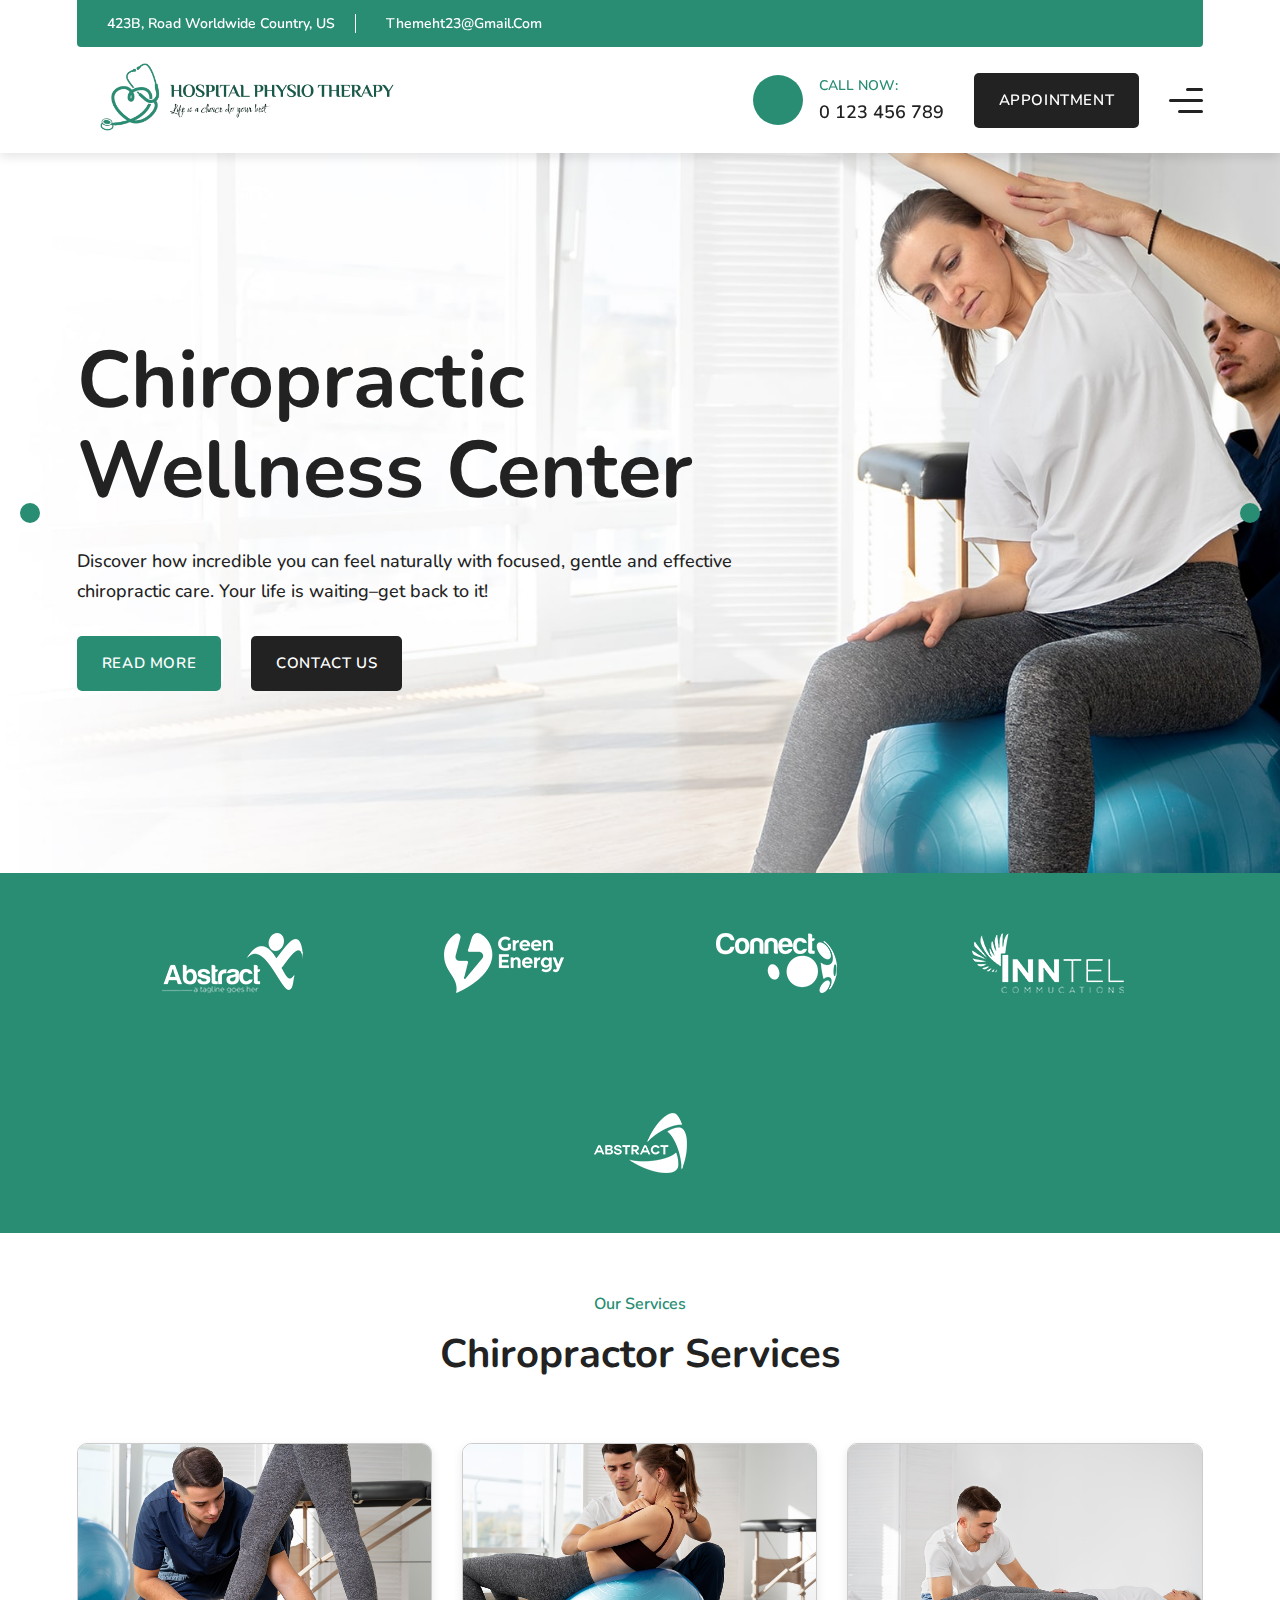
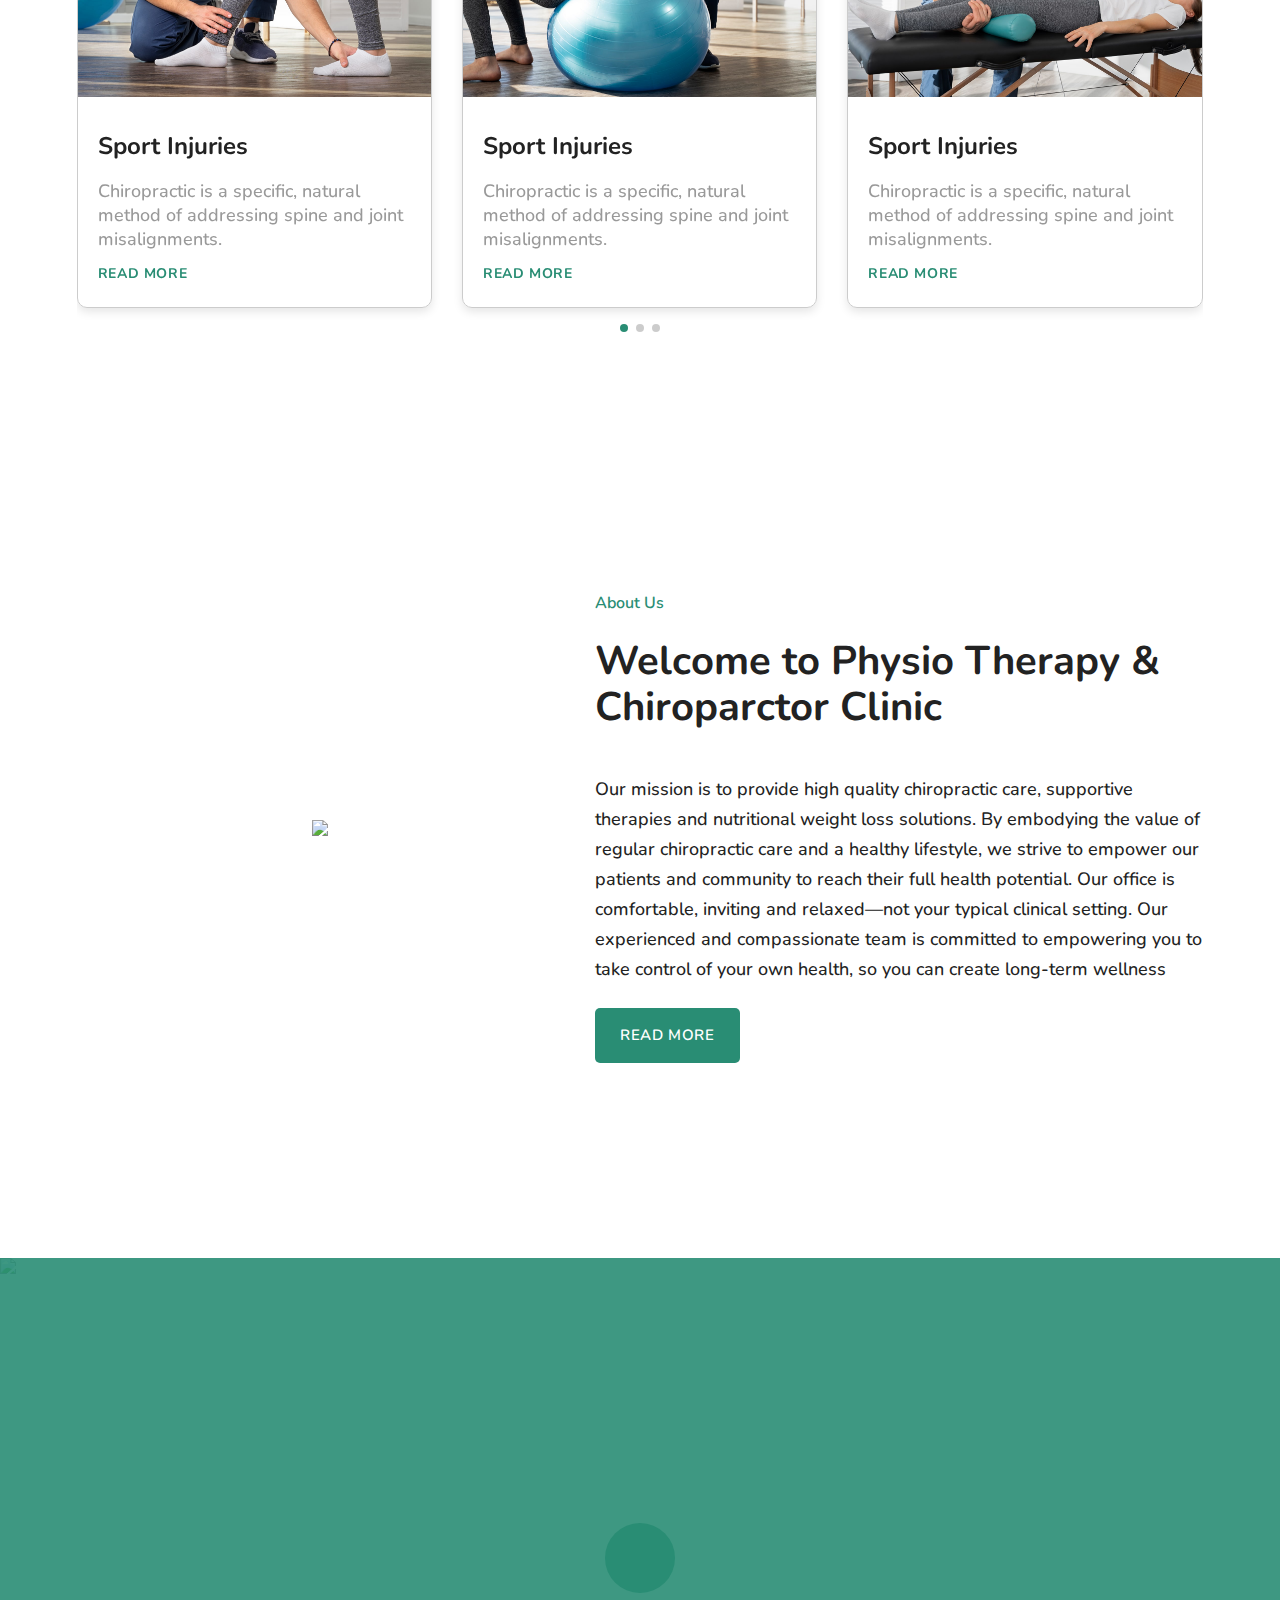
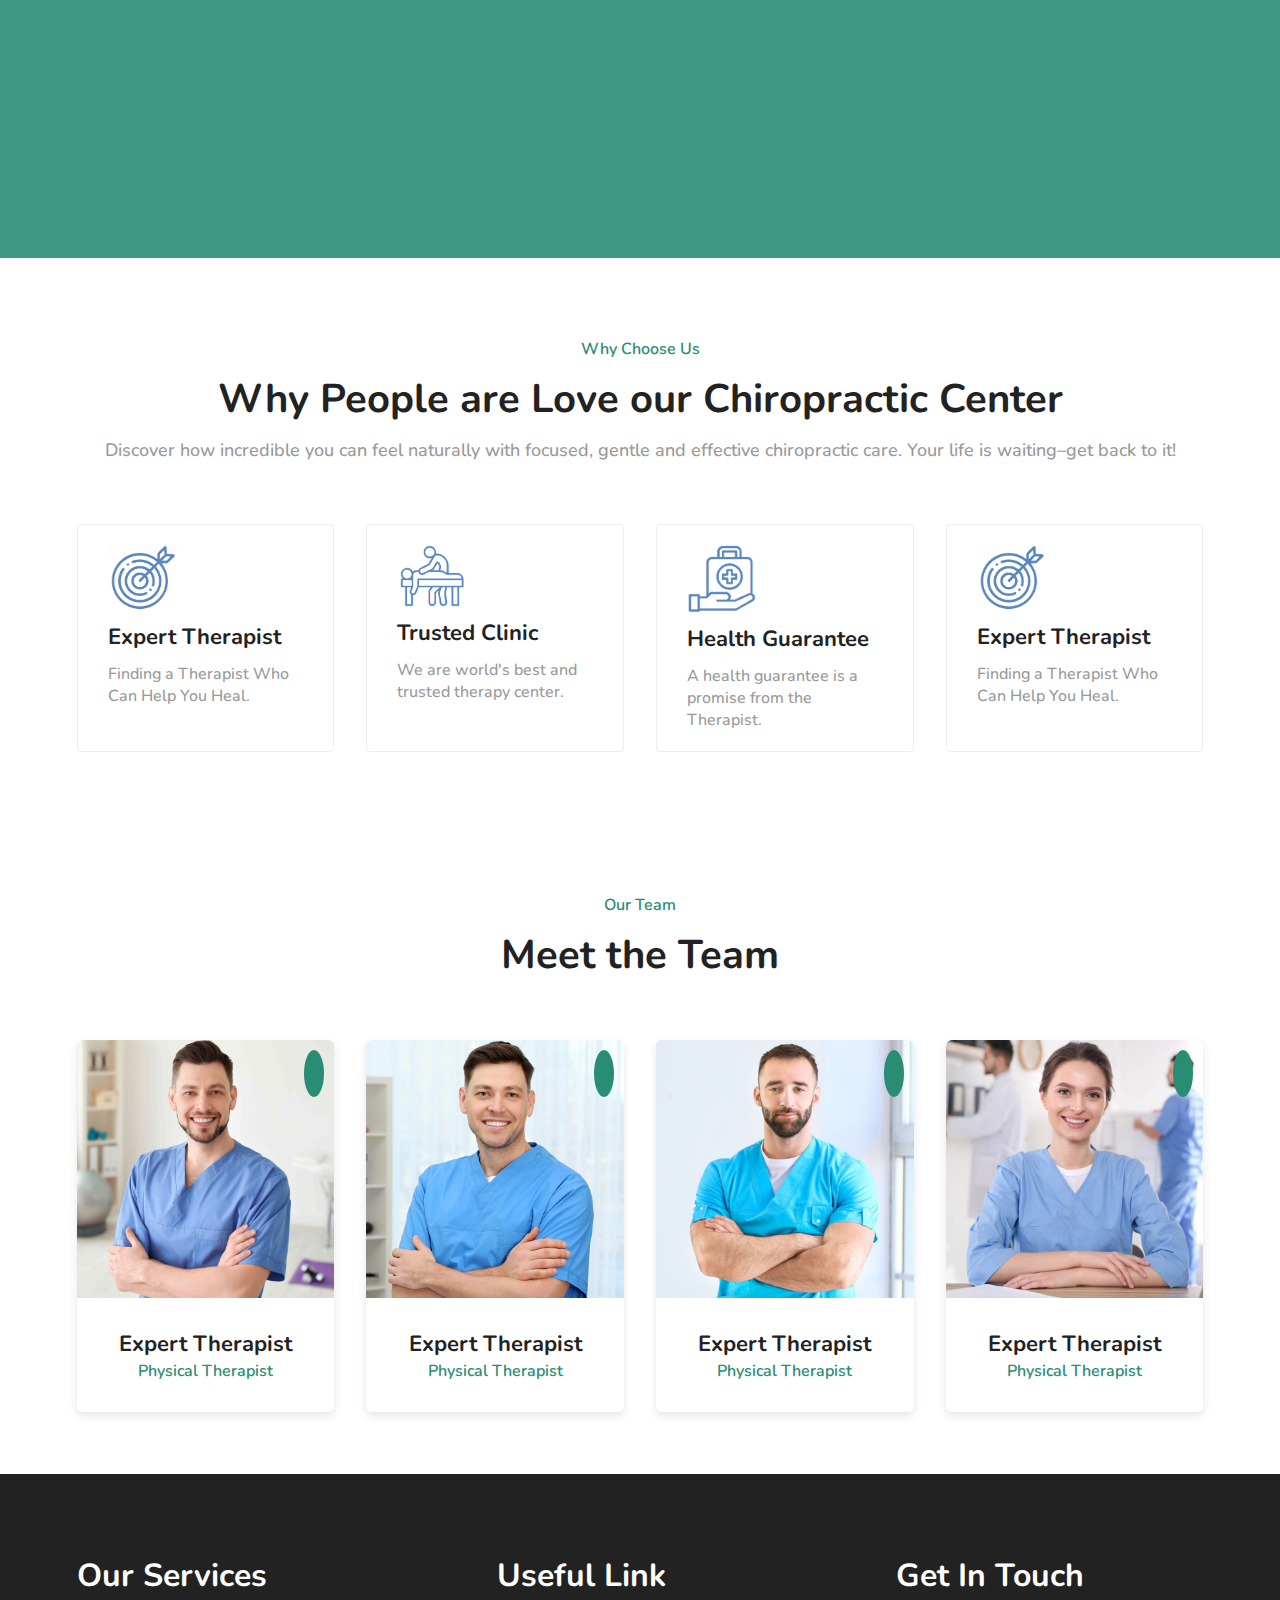
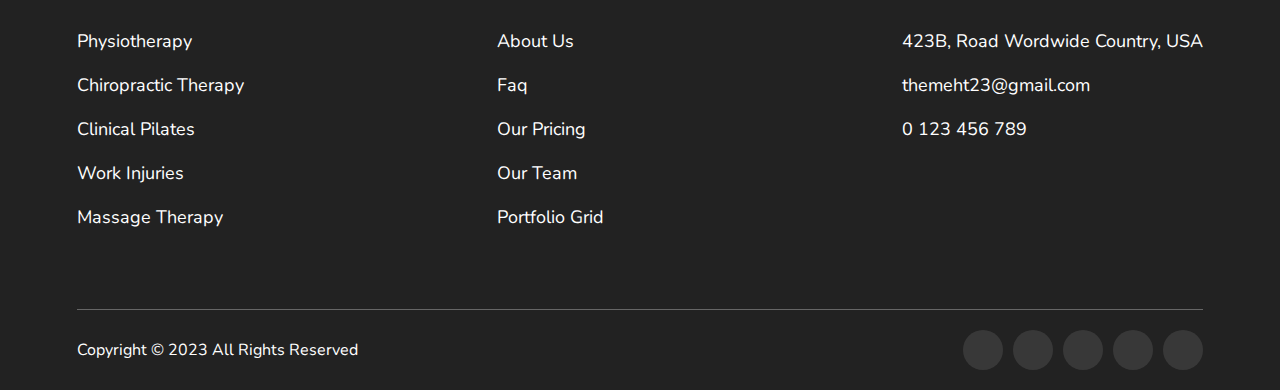
==== index.html @ 3a41b8fd "Contact Form Completed" ====
<!DOCTYPE html>
<html lang="en">

<head>
    <meta charset="UTF-8">
    <meta name="viewport" content="width=device-width, initial-scale=1.0">

    <!-- ====== Main CSS File ====== -->
    <link rel="stylesheet" href="css/main.css">

    <!-- ====== Navbar CSS File ====== -->
    <link rel="stylesheet" href="css/navbar.css">

    <!-- ====== Footer CSS File ====== -->
    <link rel="stylesheet" href="css/footer.css">

    <!-- ====== Home CSS File ====== -->
    <link rel="stylesheet" href="css/home.css">


    <!-- ====== Remixicon Cdn Link ====== -->
    <link href="https://cdn.jsdelivr.net/npm/remixicon@3.5.0/fonts/remixicon.css" rel="stylesheet">

    <!-- ====== Swiper CSS Cdn ====== -->
    <link rel="stylesheet" href="https://cdn.jsdelivr.net/npm/swiper@11/swiper-bundle.min.css" />

    <!-- ====== title ====== -->
    <title>Vaidy - Physical Therapy</title>

    <!-- ====== Favicon ====== -->
    <link rel="shortcut icon" href="images/favicon.png">
</head>

<body>




    <!-- ====== Whole Navigation Bar ====== -->
    <!-- ====== Whole Navigation Bar ====== -->

    <header class="whole__navbar">

        <div class="top__bar">

            <div class="personal__details">

                <a href="#" class="text">
                    <i class="ri-map-pin-fill"></i>
                    423B, Road Worldwide Country, US
                </a>

                <a href="#" class="text">
                    <i class="ri-mail-fill"></i>
                    themeht23@gmail.com
                </a>

            </div>

            <div class="social__links">

                <a href="#" class="social__icon">
                    <i class="ri-facebook-circle-fill"></i>
                </a>

                <a href="#" class="social__icon">
                    <i class="ri-pinterest-fill"></i>
                </a>

                <a href="#" class="social__icon">
                    <i class="ri-linkedin-box-fill"></i>
                </a>

            </div>

        </div>

        <div class="nav__bar">

            <div class="logo">
                <img src="images/logo.png" alt="">
            </div>

            <div class="nav__links" id="nav__links">

                <a href="index.html" class="link active">
                    Home
                </a>

                <a href="about.html" class="link">
                    About Us
                </a>

                <a href="team.html" class="link">
                    Team
                </a>

                <a href="services.html" class="link">
                    Services
                </a>

                <a href="contact.html" class="link">
                    Contact Us
                </a>

            </div>

            <div class="btns">

                <a href="#" class="sec__btn">
                    <i class="ri-phone-fill"></i>
                    <div class="btn__context">
                        <span class="text">
                            Call Now:
                        </span>
                        <span class="number">
                            0 123 456 789
                        </span>
                    </div>
                </a>

                <a href="#" class="btn">
                    Appointment
                </a>

                <label for="check" class="menu" id="menuToggler">
                    <input type="checkbox" id="checkTo" />
                    <span></span>
                    <span></span>
                    <span></span>
                </label>

            </div>

        </div>

    </header>




    <!-- ====== Hero Section ====== -->
    <!-- ====== Hero Section ====== -->

    <div class="hero__section">

        <div class="swiper heroSwiper mySwiper">

            <div class="swiper-wrapper">

                <div class="swiper-slide" style="background-image: url(./images/hero/banner-1.png);">

                    <div class="slide__content">

                        <h1 class="heading">
                            Chiropractic
                            Wellness Center
                        </h1>

                        <p class="paragraph">
                            Discover how incredible you can feel naturally with focused, gentle and effective
                            chiropractic care. Your life is waiting–get back to it!
                        </p>

                        <div class="btns">

                            <a href="$" class="btn sec__btn">
                                Read More
                            </a>

                            <a href="#" class="btn">
                                Contact Us
                            </a>

                        </div>

                    </div>

                </div>

                <div class="swiper-slide" style="background-image: url(./images/hero/banner-2.png);">

                    <div class="slide__content">

                        <h1 class="heading">
                            Chiropractic
                            Wellness Center
                        </h1>

                        <p class="paragraph">
                            Discover how incredible you can feel naturally with focused, gentle and effective
                            chiropractic care. Your life is waiting–get back to it!
                        </p>

                        <div class="btns">

                            <a href="$" class="btn sec__btn">
                                Read More
                            </a>

                            <a href="#" class="btn">
                                Contact Us
                            </a>

                        </div>

                    </div>

                </div>

                <div class="swiper-slide" style="background-image: url(./images/hero/banner-3.png);">

                    <div class="slide__content">

                        <h1 class="heading">
                            Chiropractic
                            Wellness Center
                        </h1>

                        <p class="paragraph">
                            Discover how incredible you can feel naturally with focused, gentle and effective
                            chiropractic care. Your life is waiting–get back to it!
                        </p>

                        <div class="btns">

                            <a href="$" class="btn sec__btn">
                                Read More
                            </a>

                            <a href="#" class="btn">
                                Contact Us
                            </a>

                        </div>

                    </div>

                </div>

            </div>
            <i class="ri-arrow-left-s-line slide__arrow arrow__left"></i>
            <i class="ri-arrow-right-s-line slide__arrow arrow__right"></i>
        </div>
    </div>




    <!-- ====== Companies Section ====== -->
    <!-- ====== Companies Section ====== -->

    <div class="company__section">

        <img src="images/companies/client-logo01.png" alt="">

        <img src="images/companies/client-logo02.png" alt="">

        <img src="images/companies/client-logo03.png" alt="">

        <img src="images/companies/client-logo04.png" alt="">

        <img src="images/companies/client-logo05.png" alt="">

    </div>




    <!-- ====== Service Section ====== -->
    <!-- ====== Service Section ====== -->

    <div class="service__section">

        <div class="service__header">

            <span class="text">
                Our services
            </span>

            <h1 class="title">
                Chiropractor Services
            </h1>

        </div>

        <div class="service__slider">

            <div class="swiper mySwiper mySwiperService">

                <div class="swiper-wrapper">

                    <div class="swiper-slide">

                        <div class="service__img">
                            <img src="images/services/service-01.jpg" alt="">
                            <div class="type">
                                <img src="images/services/service-01.jpg" alt="">
                            </div>
                        </div>

                        <div class="service__content">
                            <h2 class="service__heading">
                                Sport Injuries
                            </h2>
                            <p class="paragraph">
                                Chiropractic is a specific, natural method of addressing spine and joint misalignments.
                            </p>
                            <a href="#" class="read">
                                Read More
                            </a>
                        </div>

                    </div>

                    <div class="swiper-slide">

                        <div class="service__img">
                            <img src="images/services/service-02.jpg" alt="">
                            <div class="type">
                                <img src="images/services/service-02.jpg" alt="">
                            </div>
                        </div>

                        <div class="service__content">
                            <h2 class="service__heading">
                                Sport Injuries
                            </h2>
                            <p class="paragraph">
                                Chiropractic is a specific, natural method of addressing spine and joint misalignments.
                            </p>
                            <a href="#" class="read">
                                Read More
                            </a>
                        </div>

                    </div>

                    <div class="swiper-slide">

                        <div class="service__img">
                            <img src="images/services/service-04.jpg" alt="">
                            <div class="type">
                                <img src="images/services/service-04.jpg" alt="">
                            </div>
                        </div>

                        <div class="service__content">
                            <h2 class="service__heading">
                                Sport Injuries
                            </h2>
                            <p class="paragraph">
                                Chiropractic is a specific, natural method of addressing spine and joint misalignments.
                            </p>
                            <a href="#" class="read">
                                Read More
                            </a>
                        </div>

                    </div>

                    <div class="swiper-slide">

                        <div class="service__img">
                            <img src="images/services/service-05.jpg" alt="">
                            <div class="type">
                                <img src="images/services/service-05.jpg" alt="">
                            </div>
                        </div>

                        <div class="service__content">
                            <h2 class="service__heading">
                                Sport Injuries
                            </h2>
                            <p class="paragraph">
                                Chiropractic is a specific, natural method of addressing spine and joint misalignments.
                            </p>
                            <a href="#" class="read">
                                Read More
                            </a>
                        </div>

                    </div>

                    <div class="swiper-slide">

                        <div class="service__img">
                            <img src="images/services/service-06.jpg" alt="">
                            <div class="type">
                                <img src="images/services/service-06.jpg" alt="">
                            </div>
                        </div>

                        <div class="service__content">
                            <h2 class="service__heading">
                                Sport Injuries
                            </h2>
                            <p class="paragraph">
                                Chiropractic is a specific, natural method of addressing spine and joint misalignments.
                            </p>
                            <a href="#" class="read">
                                Read More
                            </a>
                        </div>

                    </div>
                </div>

                <div class="swiper-pagination"></div>

            </div>

        </div>

    </div>




    <!-- ====== About Section ====== -->
    <!-- ====== About Section ====== -->

    <div class="about__section">

        <div class="about__img">
            <img src="https://vaidy.themeht.com/wp-content/uploads/2023/02/service-03.jpg" />
        </div>

        <div class="about__content">

            <span class="text">
                About Us
            </span>

            <h1 class="heading">
                Welcome to Physio Therapy & Chiroparctor Clinic
            </h1>

            <p class="paragraph">
                Our mission is to provide high quality chiropractic care, supportive therapies and nutritional weight
                loss solutions. By embodying the value of regular chiropractic care and a healthy lifestyle, we strive
                to empower our patients and community to reach their full health potential. Our office is comfortable,
                inviting and relaxed—not your typical clinical setting. Our experienced and compassionate team is
                committed to empowering you to take control of your own health, so you can create long-term wellness
            </p>

            <a href="#" class="btn">
                Read More
            </a>

        </div>

    </div>




    <!-- ====== Video Section ====== -->
    <!-- ====== Video Section ====== -->

    <div class="video__section">
        <a class="video__btn" href="#"><i class="ri-play-mini-fill"></i></a>
        <img src="https://vaidy.themeht.com/wp-content/uploads/2023/04/project-img-02.jpg">
    </div>




    <!-- ====== Choose Section ====== -->
    <!-- ====== Choose Section ====== -->

    <div class="choose__section">

        <div class="choose__content">

            <span class="text">
                Why Choose us
            </span>

            <h1 class="title">
                Why People are Love our Chiropractic Center
            </h1>

            <p class="paragraph">
                Discover how incredible you can feel naturally with focused, gentle and effective chiropractic care.
                Your life is waiting–get back to it!
            </p>

        </div>

        <div class="choose__card">

            <div class="card">

                <img src="images/choose/1.png" alt="">

                <span class="choose__heading">
                    Expert Therapist
                </span>

                <p class="paragraph">
                    Finding a Therapist Who Can Help You Heal.
                </p>

            </div>

            <div class="card">

                <img src="images/choose/2.png" alt="">

                <span class="choose__heading">
                    Trusted Clinic
                </span>

                <p class="paragraph">
                    We are world's best and trusted therapy center.
                </p>

            </div>

            <div class="card">

                <img src="images/choose/3.png" alt="">

                <span class="choose__heading">
                    Health Guarantee
                </span>

                <p class="paragraph">
                    A health guarantee is a promise from the Therapist.
                </p>

            </div>

            <div class="card">

                <img src="images/choose/1.png" alt="">

                <span class="choose__heading">
                    Expert Therapist
                </span>

                <p class="paragraph">
                    Finding a Therapist Who Can Help You Heal.
                </p>

            </div>

        </div>

    </div>




    <!-- ====== Team Section ====== -->
    <!-- ====== Team Section ====== -->

    <div class="team__section">

        <div class="team__content">

            <span class="text">
                Our Team
            </span>

            <h1 class="title">
                Meet the Team
            </h1>

        </div>

        <div class="team__card">

            <div class="card">

                <div class="team__img">
                    <img src="images/team/team-img02.jpg" alt="">

                    <div class="social__icon">
                        <i class="ri-share-fill"></i>

                        <div class="icon">
                            <i class="ri-facebook-fill"></i>
                            <i class="ri-linkedin-fill"></i>
                            <i class="ri-instagram-fill"></i>
                            <i class="ri-twitter-fill"></i>
                        </div>

                    </div>

                </div>

                <div class="card__content">

                    <span class="team__heading">
                        Expert Therapist
                    </span>

                    <span class="text">
                        Physical Therapist
                    </span>

                </div>

            </div>

            <div class="card">

                <div class="team__img">
                    <img src="images/team/team-img03.jpg" alt="">

                    <div class="social__icon">
                        <i class="ri-share-fill"></i>

                        <div class="icon">
                            <i class="ri-facebook-fill"></i>
                            <i class="ri-linkedin-fill"></i>
                            <i class="ri-instagram-fill"></i>
                            <i class="ri-twitter-fill"></i>
                        </div>

                    </div>

                </div>

                <div class="card__content">

                    <span class="team__heading">
                        Expert Therapist
                    </span>

                    <span class="text">
                        Physical Therapist
                    </span>

                </div>

            </div>

            <div class="card">

                <div class="team__img">
                    <img src="images/team/team-img05.jpg" alt="">

                    <div class="social__icon">
                        <i class="ri-share-fill"></i>

                        <div class="icon">
                            <i class="ri-facebook-fill"></i>
                            <i class="ri-linkedin-fill"></i>
                            <i class="ri-instagram-fill"></i>
                            <i class="ri-twitter-fill"></i>
                        </div>

                    </div>

                </div>

                <div class="card__content">

                    <span class="team__heading">
                        Expert Therapist
                    </span>

                    <span class="text">
                        Physical Therapist
                    </span>

                </div>

            </div>

            <div class="card">

                <div class="team__img">
                    <img src="images/team/team-img06.jpg" alt="">

                    <div class="social__icon">
                        <i class="ri-share-fill"></i>

                        <div class="icon">
                            <i class="ri-facebook-fill"></i>
                            <i class="ri-linkedin-fill"></i>
                            <i class="ri-instagram-fill"></i>
                            <i class="ri-twitter-fill"></i>
                        </div>

                    </div>

                </div>

                <div class="card__content">

                    <span class="team__heading">
                        Expert Therapist
                    </span>

                    <span class="text">
                        Physical Therapist
                    </span>

                </div>

            </div>

        </div>

    </div>




    <!-- ====== Footer Section ====== -->
    <!-- ====== Footer Section ====== -->

    <div class="footer__section">

        <div class="main__footer">

            <div class="footer__container">

                <h1 class="container__heading">
                    Our Services
                </h1>

                <div class="footer__links">

                    <a href="#" class="link">
                        Physiotherapy
                    </a>

                    <a href="#" class="link">
                        Chiropractic Therapy
                    </a>

                    <a href="#" class="link">
                        Clinical Pilates
                    </a>

                    <a href="#" class="link">
                        Work Injuries
                    </a>

                    <a href="#" class="link">
                        Massage Therapy
                    </a>

                </div>

            </div>

            <div class="footer__container">

                <h1 class="container__heading">
                    Useful Link
                </h1>

                <div class="footer__links">

                    <a href="#" class="link">
                        About Us
                    </a>

                    <a href="#" class="link">
                        Faq
                    </a>

                    <a href="#" class="link">
                        Our Pricing
                    </a>

                    <a href="#" class="link">
                        Our Team
                    </a>

                    <a href="#" class="link">
                        Portfolio Grid
                    </a>

                </div>

            </div>

            <div class="footer__container">

                <h1 class="container__heading">
                    Get In Touch
                </h1>

                <div class="footer__links">

                    <a href="#" class="link">
                        <i class="ri-map-pin-fill"></i>
                        423B, Road Wordwide Country, USA
                    </a>

                    <a href="#" class="link">
                        <i class="ri-mail-fill"></i>
                        themeht23@gmail.com
                    </a>

                    <a href="#" class="link">
                        <i class="ri-phone-fill"></i>
                        0 123 456 789
                    </a>

                </div>

            </div>

        </div>

        <div class="footer__copy">

            <span class="copy">
                Copyright © 2023 All Rights Reserved
            </span>

            <div class="footer__icons">

                <a href="#">
                    <i class="ri-facebook-circle-fill"></i>
                </a>

                <a href="#">
                    <i class="ri-dribbble-line"></i>
                </a>

                <a href="#">
                    <i class="ri-instagram-fill"></i>
                </a>

                <a href="#">
                    <i class="ri-twitter-x-fill"></i>
                </a>

                <a href="#">
                    <i class="ri-linkedin-box-fill"></i>
                </a>

            </div>

        </div>

    </div>












    <script src="js/script.js"></script>

    <script src="https://cdn.jsdelivr.net/npm/swiper@11/swiper-bundle.min.js"></script>

    <script>

        var swiper = new Swiper(".heroSwiper", {
            navigation: {
                nextEl: ".ri-arrow-right-s-line",
                prevEl: ".ri-arrow-left-s-line",
            },
            loop: true,
        });

        var serviceSwiper = new Swiper(".mySwiperService", {
            slidesPerView: 3,
            spaceBetween: 60,
            grabCursor: true,
            pagination: {
                el: ".swiper-pagination",
                clickable: true,
            },
            autoplay: {
                delay: 2000,
                disableOnInteraction: false,
            },
            breakpoints: {
                1010: {
                    slidesPerView: 3,
                    spaceBetween: 30,
                },
                650: {
                    slidesPerView: 2,
                    spaceBetween: 30,
                },
                300: {
                    slidesPerView: 1,
                    spaceBetween: 30,
                },
                // Add more breakpoints if needed for other screen sizes
            }
        });

    </script>

</body>

</html>
---- css/main.css ----
/* ====== Google Fonts (Nunito) ====== */
/* ====== Google Fonts (Nunito) ====== */

@import url('https://fonts.googleapis.com/css2?family=Nunito:ital,wght@0,200;0,300;0,400;0,500;0,600;0,700;0,800;0,900;0,1000;1,200;1,300;1,400;1,500;1,600;1,700;1,800;1,900;1,1000&display=swap');




/* ====== Reset & Universal ====== */
/* ====== Reset & Universal ====== */

* {
    margin: 0;
    padding: 0;
    box-sizing: border-box;
    list-style: none;
    text-decoration: none;

    font-family: 'Nunito', sans-serif;
}




/* ====== Variables ====== */
/* ====== Variables ====== */

:root {
    --primary-color: #298d74;
    --white-color: #FFFFFF;
    --dark-color: #222222;
}




/* ====== Selection ====== */
/* ====== Selection ====== */

::selection {
    color: var(--white-color);
    background-color: var(--primary-color);
}




/* ====== Components ====== */
/* ====== Components ====== */

.paragraph {

    color: var(--dark-color);

    font-weight: 500;
    font-size: 18px;
}

.btn {

    /* Layout */

    padding: 20px 25px;

    /* Style */

    background: var(--dark-color);
    color: var(--white-color);
    border-radius: 5px;
    text-transform: uppercase;
    font-size: 15px;
    line-height: 15px;
    font-weight: 600;
    letter-spacing: 0.6px;

    transition: .3s;
}

.btn:hover {
    background: var(--primary-color);
}

.text {
    text-transform: capitalize;
    font-weight: 600;
    font-size: 16px;
    color: var(--primary-color);
}

.title {
    line-height: 46px;
    font-weight: 700;
    font-style: normal;
    color: var(--dark-color);
    font-size: 40px;
}

/* ====== Banner Section ====== */
/* ====== Banner Section ====== */




.banner__section {

    /* Layout */

    display: flex;
    align-items: center;
    justify-content: center;
    flex-direction: column;
    gap: 10px;

    /* Style */

    background-size: cover;

    background-image: url(../images/about/banner-bg01.jpg);
    height: 300px;

    .url {

        /* Layout */

        display: flex;
        align-items: center;
        gap: 10px;
        padding: 14px 20px;

        /* Style */

        border-radius: 4px;
        background-color: var(--white-color);
        box-shadow: 0 4px 10px rgba(0, 0, 0, 0.1);

        color: var(--dark-color);
        font-weight: 600;
    }

}

.team__section {
    display: flex;
    flex-direction: column;
    gap: 62px;

    align-items: center;

    padding: 62px 0;

    .team__content {
        display: flex;
        flex-direction: column;
        align-items: center;
        gap: 16px;
    }

    .team__card {

        display: grid;
        grid-template-columns: repeat(4, 1fr);
        gap: 32px;
        width: 100%;
        padding: 0 6vw;

        .card {
            width: 100%;
            display: flex;
            flex-direction: column;
            gap: 24px;
            align-items: center;

            overflow: hidden;

            padding-bottom: 30px;

            border-radius: 6px;
            background: #fff;
            box-shadow: 0 4px 10px rgba(0, 0, 0, 0.1);

            .team__img {
                position: relative;

                .social__icon {
                    position: absolute;
                    top: 20px;
                    right: 10px;

                    >i {

                        z-index: 8;

                        position: relative;

                        padding: 10px;

                        border-radius: 50%;
                        font-size: 20px;
                        color: var(--white-color);
                        background-color: var(--primary-color);
                    }

                    .icon {
                        padding: 26px 10px 10px 10px;
                        position: absolute;

                        background-color: var(--white-color);

                        display: flex;
                        flex-direction: column;
                        gap: 10px;

                        top: 10px;
                        right: 2px;

                        opacity: 0;

                        transition: .3s;

                        border-radius: 0 0 10px 10px;

                        transform: translateY(-10px);

                        >i {
                            color: var(--primary-color);
                        }
                    }
                }

                >img {
                    transition: .3s;
                    width: 100%;
                }
            }

            .card__content {
                display: flex;
                flex-direction: column;
                align-items: center;

                .team__heading {
                    line-height: 32px;
                    font-weight: 700;
                    font-style: normal;
                    color: var(--dark-color);
                    font-size: 22px;
                }
            }
        }

        .card:hover {
            .team__img {
                >img {
                    transform: scale(1.05);
                }

                .social__icon {
                    .icon {
                        opacity: 1;
                        transform: translateY(0);
                    }
                }
            }
        }
    }
}

@media (max-width:1100px) {
    .team__section {
        .team__card {
            grid-template-columns: repeat(3, 1fr);
        }
    }
}

@media (max-width:880px) {
    .team__section {
        .team__card {
            grid-template-columns: repeat(2, 1fr);
        }
    }
}

@media (max-width: 648px) {
    .team__section {
        .team__card {
            grid-template-columns: repeat(1, 1fr);
        }
    }
}
---- css/navbar.css ----
.whole__navbar {

    /* Layout */

    display: flex;
    flex-direction: column;
    padding: 0 6vw;

    /* Style */

    background-color: var(--white-color);

    box-shadow: 0 4px 10px rgba(0, 0, 0, 0.1);
    z-index: 99;

    position: sticky;
    top: 0;

    .top__bar {

        /* Layout */

        display: flex;
        align-items: center;
        justify-content: space-between;

        padding: 14px 20px;

        /* Style */

        background: var(--primary-color);
        border-radius: 0 0 4px 4px;

        .personal__details .text,
        .personal__details {
            display: flex;
            align-items: center;
        }

        .personal__details .text {

            /* Layout */

            gap: 10px;

            padding: 0 20px 0 0;

            /* Style */

            color: var(--white-color);

            font-size: 14px;

            >i {
                font-size: 20px;
            }
        }

        .personal__details .text:last-child {

            /* Layout */

            padding: 0 0 0 20px;

            /* Style */

            border-left: 1px solid var(--white-color);
        }

        .social__links {
            display: flex;
            align-items: center;
            gap: 20px;

            .social__icon {
                color: var(--white-color);
                font-size: 20px;
            }
        }

    }

}

.nav__bar {
    display: flex;
    align-items: center;
    justify-content: space-between;

    padding: 16px 0;

    z-index: 99;

    .logo img {
        width: 340px;
    }

    /* menu icon */

    .menu {
        display: none;
        flex-direction: column;
        width: 34px;
        align-items: end;
        cursor: pointer;
        height: fit-content;
    }

    .menu span {
        background: var(--dark-color);
        border-radius: 10px;
        height: 3px;
        margin: 4px 0;
        transition: .4s cubic-bezier(0.68, -0.6, 0.32, 1.6);

    }

    .menu span:nth-of-type(1) {
        width: 50%;
    }

    .menu span:nth-of-type(2) {
        width: 100%;
    }

    .menu span:nth-of-type(3) {
        width: 75%;

    }

    .menu input[type="checkbox"] {
        display: none;
    }

    .menu input[type="checkbox"]:checked~span:nth-of-type(1) {
        transform-origin: bottom;
        transform: rotatez(45deg) translate(-8px, 10px)
    }

    .menu input[type="checkbox"]:x ed~span:nth-of-type(2) {

        transform-origin: top;
        transform: rotatez(-45deg)
    }

    .menu input[type="checkbox"]:checked~span:nth-of-type(3) {
        transform-origin: bottom;
        width: 50%;
        transform: translate(0px, -8px) rotatez(45deg);
    }

}

.nav__links {
    display: flex;
    align-items: center;
    gap: 30px;

    .link {

        color: var(--dark-color);

        font-size: 14px;
        line-height: 14px;
        font-weight: 700;
        letter-spacing: 0.6px;
        text-transform: uppercase;

        transition: .3s;
    }

    .link.active,
    .link:hover {
        color: var(--primary-color);
    }
}

.btns {
    display: flex;
    align-items: center;
    gap: 30px;

    .sec__btn {
        display: flex;
        align-items: center;
        gap: 16px;

        >i {

            /* Layout */

            display: flex;
            align-items: center;
            justify-content: center;

            width: 50px;
            height: 50px;

            /* Style */

            font-size: 24px;
            color: var(--white-color);

            border-radius: 50%;
            background: var(--primary-color);
        }

        .btn__context {
            display: flex;
            flex-direction: column;
            gap: 10px;

            .text {
                color: var(--primary-color);
                font-weight: 600;
                line-height: 14px;
                font-size: 14px;
                text-transform: uppercase;
            }

            .number {
                color: var(--dark-color);
                font-weight: 600;
                font-size: 18px;
                line-height: 18px;
            }
        }
    }

    .btn {

        /* Layout */

        padding: 20px 25px;

        /* Style */

        background: var(--dark-color);
        color: var(--white-color);
        border-radius: 5px;
        text-transform: uppercase;
        font-size: 15px;
        line-height: 15px;
        font-weight: 600;
        letter-spacing: 0.6px;

        transition: .3s;
    }

    .btn:hover {
        background: var(--primary-color);
    }
}




@media (max-width: 1362px) {

    .whole__navbar {
        .nav__bar {

            .nav__links {
                position: fixed;

                align-items: center;
                flex-direction: column;
                justify-content: center;
                background-color: var(--primary-color);
                inset: 0;

                display: none;

                .link {
                    color: var(--white-color);
                }

                .link:hover,
                .link.active {
                    color: var(--white-color);
                }
            }

            .active__navLinks {
                display: flex;
            }

            .menu {
                z-index: 999;
                display: flex;
            }


        }
    }
}




@media (max-width: 962px) {
    .whole__navbar {
        .top__bar {
            display: none;
        }

        .nav__bar {
            .btns {

                .sec__btn,
                .btn {
                    display: none;
                }
            }
        }
    }
}




@media (max-width: 648px) {
    .whole__navbar {
        .nav__bar {
            .logo img {
                width: 260px;
            }
        }
    }
}
---- css/footer.css ----
/* ====== Footer Section ====== */
/* ====== Footer Section ====== */

.footer__section {

    display: flex;
    flex-direction: column;

    padding: 0 6vw;

    color: var(--white-color);
    background: var(--dark-color);

    .main__footer {
        display: flex;
        flex-wrap: wrap;
        justify-content: space-between;
        align-items: start;

        gap: 30px;

        padding: 80px 0;

        .footer__container {
            display: flex;
            flex-direction: column;
            align-items: start;
            gap: 32px;

            .footer__links {
                display: flex;
                align-items: start;
                flex-direction: column;
                gap: 20px;

                .link {

                    /* Layout */

                    display: flex;
                    align-items: center;
                    gap: 6px;

                    /* Style */

                    transition: .3s color;

                    font-size: 18px;
                    color: var(--white-color);

                    >i {
                        font-size: 24px;
                        color: var(--primary-color);
                    }
                }

                .link:hover{
                    color: var(--primary-color);
                }
            }
        }
    }

    .footer__copy {

        border-top: 1px solid #666;

        padding: 20px 0;

        display: flex;
        align-items: center;
        justify-content: space-between;

        .footer__icons {
            display: flex;
            align-items: center;
            gap: 10px;

            >a {

                display: flex;
                align-items: center;
                justify-content: center;

                height: 40px;
                width: 40px;
                line-height: 40px;
                font-size: 20px;
                color: var(--white-color);
                background: rgba(255, 255, 255, 0.1);
                border-radius: 100%;

                transition: .3s background;
            }

            >a:hover{
                background-color: var(--primary-color);
            }
        }
    }
}




@media (max-width:880px) {
    .footer__section {
        .footer__copy {
            flex-direction: column-reverse;
            gap: 20px;
        }
    }
}
---- css/home.css ----
.hero__section {
    height: 80vh;
    overflow: hidden;

    .swiper {
        width: 100%;
        height: 100%;

        .swiper-slide {
            padding: 0 6vw;
            display: flex;
            align-items: center;

            background-repeat: no-repeat;
            background-size: cover;

            .slide__content {

                /* Layout */

                display: flex;
                flex-direction: column;
                gap: 30px;

                .heading {

                    /* Layout */

                    max-width: 650px;

                    /* Style */

                    line-height: 90px;
                    font-size: 80px;
                    color: var(--dark-color);
                }

                .paragraph {
                    max-width: 700px;
                    line-height: 30px;
                }

                .btns {
                    display: flex;
                    align-items: center;
                    gap: 30px;

                    .sec__btn {
                        background-color: var(--primary-color);
                    }

                    .sec__btn:hover {
                        background-color: var(--dark-color);
                    }
                }
            }
        }

        .slide__arrow {

            /* Layout */

            position: absolute;
            top: 50%;
            transform: translateY(-50%);
            z-index: 9;

            padding: 10px;

            /* Style */

            cursor: pointer;

            border-radius: 50%;
            background-color: var(--primary-color);

            font-size: 24px;
            color: var(--white-color);
        }

        .slide__arrow.arrow__left {
            left: 20px;
        }

        .slide__arrow.arrow__right {
            right: 20px;
        }
    }
}




/* ====== Company Section ====== */
/* ====== Company Section ====== */

.company__section {

    /* Layout */

    display: flex;
    align-items: center;
    justify-content: center;
    gap: 120px;
    flex-wrap: wrap;

    /* Style */

    padding: 60px 6vw;
    background-color: var(--primary-color);
}




/* ====== Service Section ====== */
/* ====== Service Section ====== */

.service__section {

    /* Layout */

    padding: 60px 6vw;

    .service__header {
        display: flex;
        align-items: center;
        flex-direction: column;
        gap: 16px;

        .title {
            text-align: center;
        }
    }

    .mySwiperService {
        margin-top: 36px;
        padding: 30px 0;

        .swiper-pagination {
            bottom: 0px;
        }
    }

    .swiper-slide {
        overflow: hidden;
        display: flex;
        flex-direction: column;

        /* Style */

        box-shadow: 0 4px 10px rgba(0, 0, 0, 0.1);

        border-radius: 10px;
        border: 1px solid #ccc;

        .service__img {

            >img {
                width: 100%;
            }

            .type {
                display: none;
            }
        }

        .service__content {
            padding: 26px 20px;

            display: flex;
            flex-direction: column;
            align-items: start;
            gap: 16px;

            .service__heading {
                line-height: 34px;
                font-weight: 700;
                font-style: normal;
                color: var(--dark-color);
                font-size: 24px;

            }

            .paragraph {
                color: #999;
            }

            .read {
                text-transform: uppercase;
                color: var(--primary-color);
                font-size: 14px;
                line-height: 14px;
                font-weight: 700;
                letter-spacing: 0.6px;
                transition: all 600ms ease 0s;
            }
        }
    }

    .swiper-pagination-bullet-active {
        background-color: var(--primary-color);
    }
}




/* ====== About Section ====== */
/* ====== About Section ====== */

.about__section {
    display: flex;
    align-items: center;
    justify-content: space-between;
    gap: 32px;

    padding: 30px 6vw;

    .about__img {
        width: 600px;
        height: 800px;
        overflow: hidden;
        position: relative;

        border-radius: 10px;

        >img {
            position: absolute;
            top: 50%;
            left: 50%;
            transform: translate(-50%, -50%);
        }
    }

    .about__content {
        display: flex;
        flex-direction: column;
        gap: 24px;

        .heading {
            line-height: 46px;
            font-weight: 700;
            font-style: normal;
            color: var(--dark-color);
            font-size: 40px;

            max-width: 650px;
        }

        .paragraph {
            font-size: 18px;
            line-height: 30px;
            margin-top: 20px;

            max-width: 750px;
        }

        .btn {
            background: var(--primary-color);
            width: fit-content;
        }

        .btn:hover {
            background: var(--dark-color);
        }
    }
}




/* ====== Video Section ====== */
/* ====== Video Section ====== */

.video__section {
    overflow: hidden;
    height: 600px;

    position: relative;


    >img {
        width: 100%;
    }

    .video__btn {

        /* Layout */

        width: 70px;
        height: 70px;

        border-radius: 50%;
        cursor: pointer;
        position: absolute;

        top: 50%;
        left: 50%;
        transform: translate(-50%, -50%);

        display: flex;
        align-items: center;
        justify-content: center;

        /* Style */

        font-size: 32px;
        color: var(--white-color);

        background-color: var(--primary-color);

        animation: ripple-white 1s linear infinite;

        z-index: 9;

    }
}

.video__section::after {
    content: '';
    position: absolute;
    inset: 0;
    background-color: var(--primary-color);
    opacity: .9;
}




/* ====== Choose Section ====== */
/* ====== Choose Section ====== */

.choose__section {

    /* Layout */

    display: flex;
    flex-direction: column;
    align-items: center;
    gap: 62px;

    padding: 80px 6vw;

    .choose__content {
        display: flex;
        flex-direction: column;
        align-items: center;
        gap: 16px;

        .title {
            line-height: 46px;
            font-weight: 700;
            font-style: normal;
            color: #222222;
            font-size: 40px;
            text-align: center;
        }

        .paragraph {
            text-align: center;
            color: #999;
        }

        .btn {
            background-color: var(--primary-color);
        }

        .btn:hover {
            background-color: var(--dark-color);
        }
    }

    .choose__card {
        display: grid;
        grid-template-columns: repeat(4, 1fr);
        gap: 32px;
        width: 100%;


        .card {

            /* Layout */

            display: flex;
            flex-direction: column;
            gap: 10px;
            align-items: start;

            padding: 20px 30px;

            /* Style */

            border-radius: 4px;
            border: 1px solid #eee;

            >img {
                width: 70px;
            }

            .choose__heading {
                line-height: 32px;
                font-weight: 700;
                font-style: normal;
                color: var(--dark-color);
                font-size: 22px;
            }

            .paragraph {
                color: #999;
                font-size: 16px;
            }
        }
    }
}


































@keyframes ripple-white {
    0% {
        -webkit-box-shadow: 0 0 0 0 rgba(255, 255, 255, 0.3),
            0 0 0 15px rgba(255, 255, 255, 0.3), 0 0 0 30px rgba(255, 255, 255, 0.3);
        box-shadow: 0 0 0 0 rgba(255, 255, 255, 0.3),
            0 0 0 15px rgba(255, 255, 255, 0.3), 0 0 0 30px rgba(255, 255, 255, 0.3);
    }

    100% {
        -webkit-box-shadow: 0 0 0 15px rgba(255, 255, 255, 0.3),
            0 0 0 30px rgba(255, 255, 255, 0.3), 0 0 0 45px rgba(255, 255, 255, 0);
        box-shadow: 0 0 0 15px rgba(255, 255, 255, 0.3),
            0 0 0 30px rgba(255, 255, 255, 0.3), 0 0 0 45px rgba(255, 255, 255, 0);
    }
}

















@media (max-width: 1100px) {

    .about__section {
        flex-direction: column;

        .about__img {
            height: 400px;
            width: 100%;
        }

        .about__content {
            width: 100%;

            .paragraph {
                max-width: 100%;
            }

            .heading {
                max-width: 100%;
            }
        }
    }

    .choose__section {
        .choose__card {
            grid-template-columns: repeat(3, 1fr);

            .card:last-child {
                grid-column: 1;
                grid-column-end: 4;
            }
        }
    }

    .team__section {
        .team__card {
            grid-template-columns: repeat(3, 1fr);
        }
    }
}







@media (max-width: 880px) {

    .hero__section {
        .swiper {
            .swiper-slide {
                .slide__content {
                    .heading {
                        font-size: 56px;
                    }
                }
            }
        }
    }

    .choose__section {
        .choose__card {
            grid-template-columns: repeat(2, 1fr);

            .card:last-child {
                grid-column: auto;
                grid-column-end: auto;
            }
        }
    }

    .team__section {
        .team__card {
            grid-template-columns: repeat(2, 1fr);
        }
    }
}







@media (max-width: 648px) {

    .hero__section {
        .swiper {
            .slide__arrow {
                top: auto;
                transform: translateY(auto);
                bottom: 10px;
            }

            .slide__arrow.arrow__left {
                left: 6vw;
            }

            .slide__arrow.arrow__right {
                right: 6vw;
            }

            .swiper-slide {
                .slide__content {

                    .heading {
                        font-size: 36px;
                        line-height: 60px;
                    }

                    .btns {
                        .btn {
                            padding: 12px 16px;
                        }
                    }
                }
            }
        }

        .choose__section {
            .choose__card {
                grid-template-columns: repeat(1, 1fr);
            }
        }

        .team__section {
            .team__card {
                grid-template-columns: repeat(1, 1fr);
            }
        }
    }

    .choose__section {
        .choose__card {
            grid-template-columns: repeat(1, 1fr);
        }
    }

    .team__section {
        .team__card {
            grid-template-columns: repeat(1, 1fr);
        }
    }
}
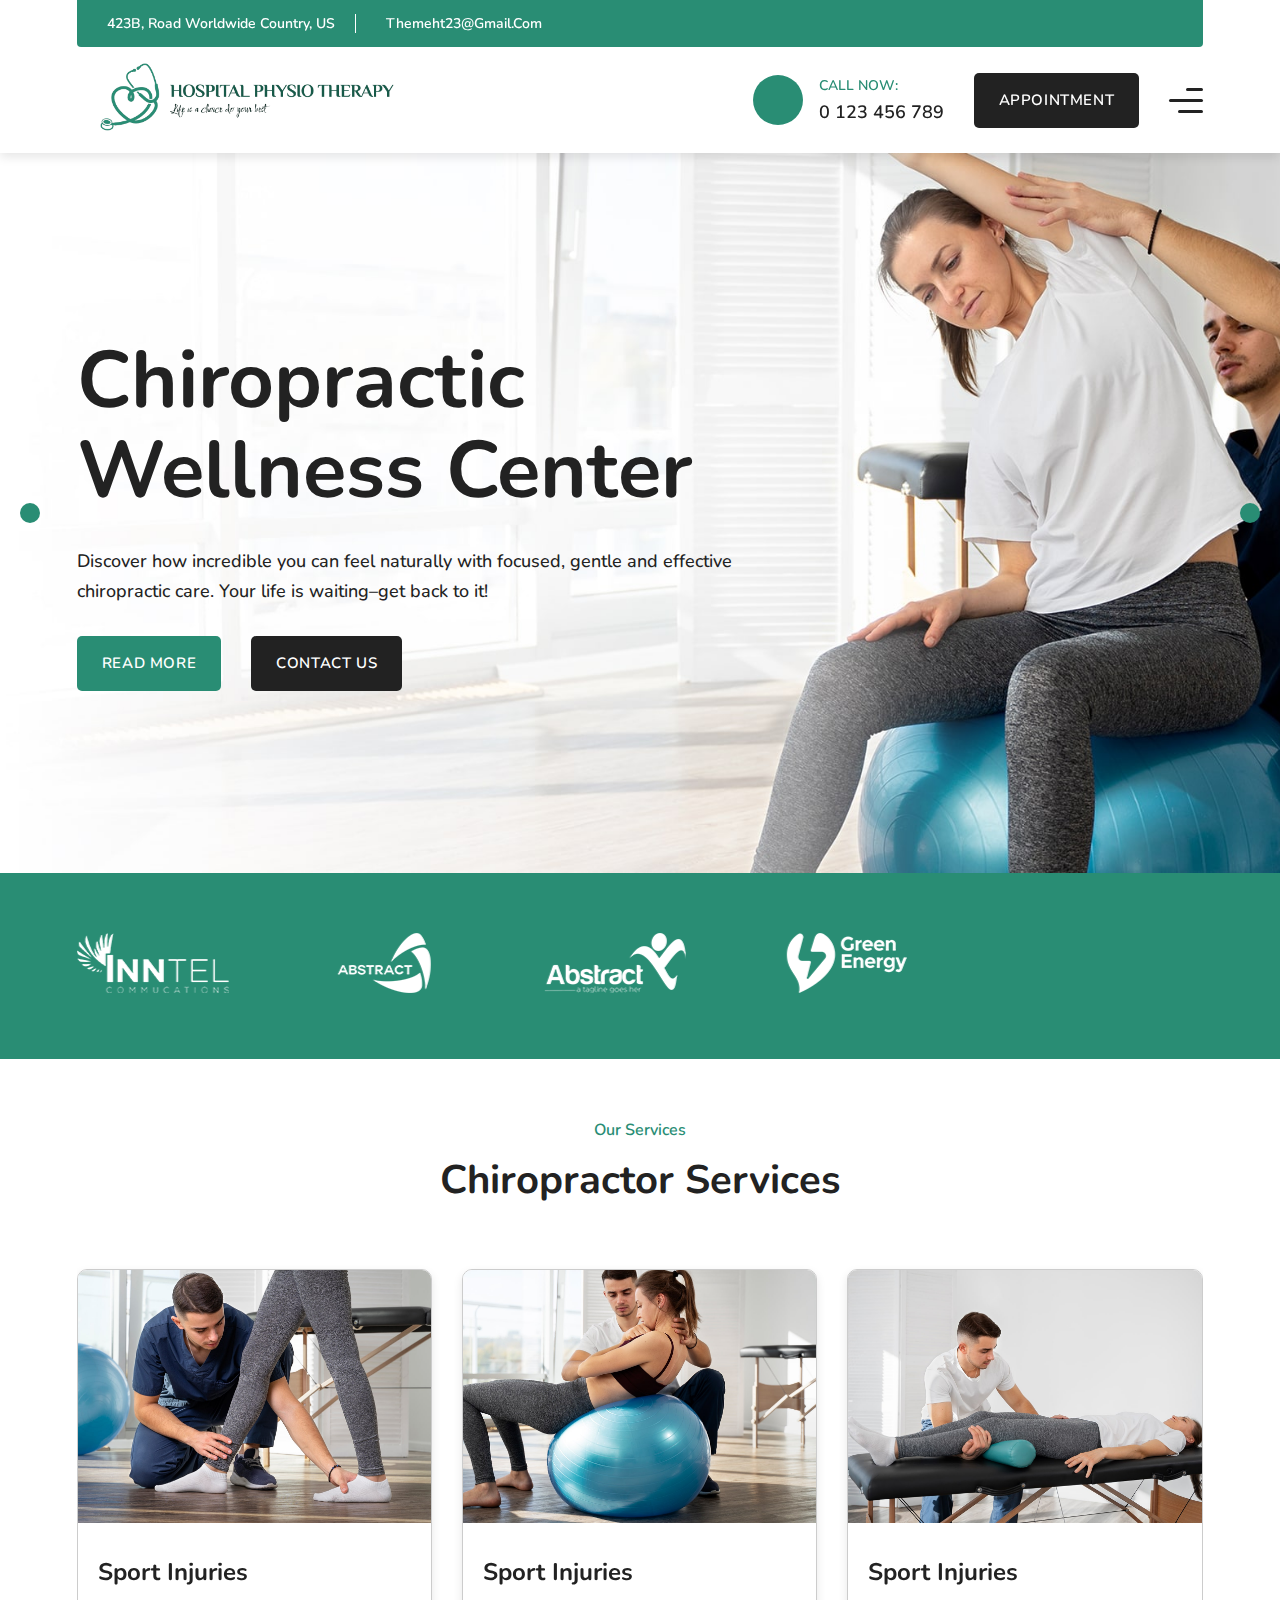
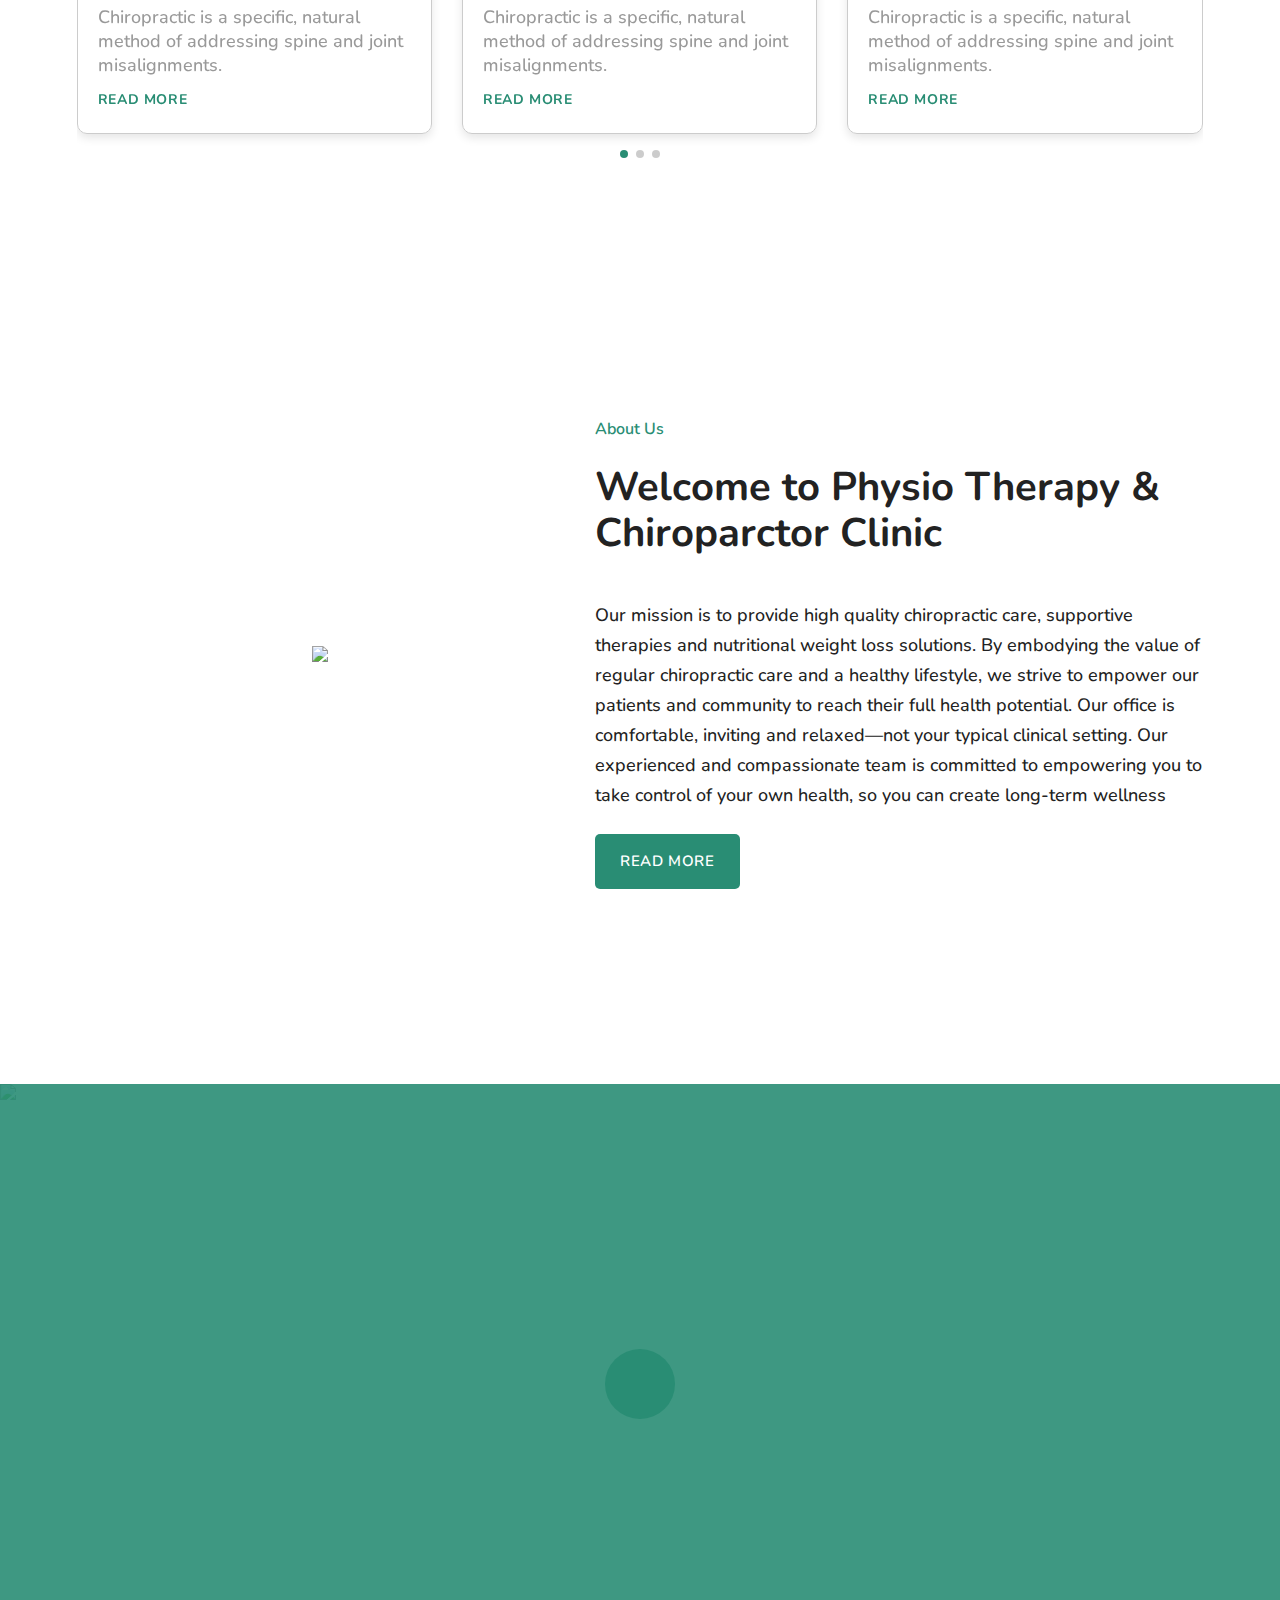
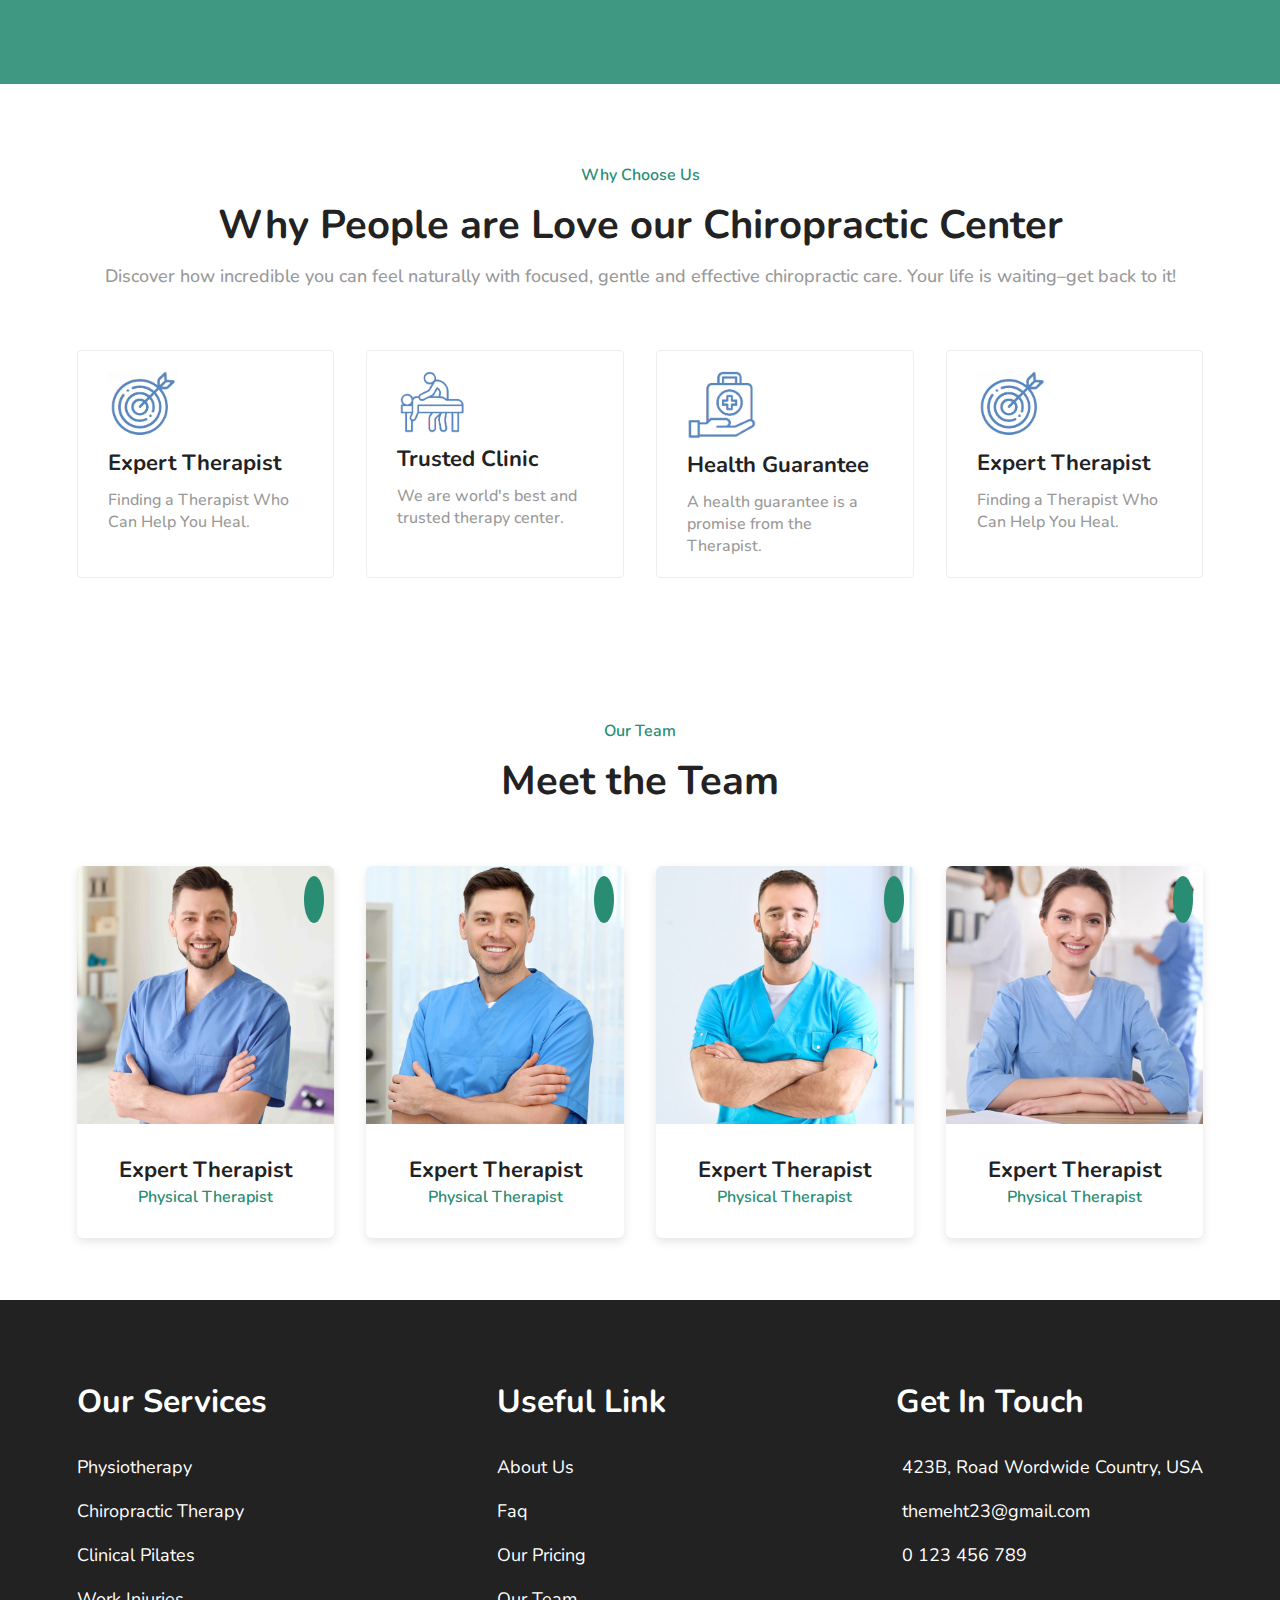
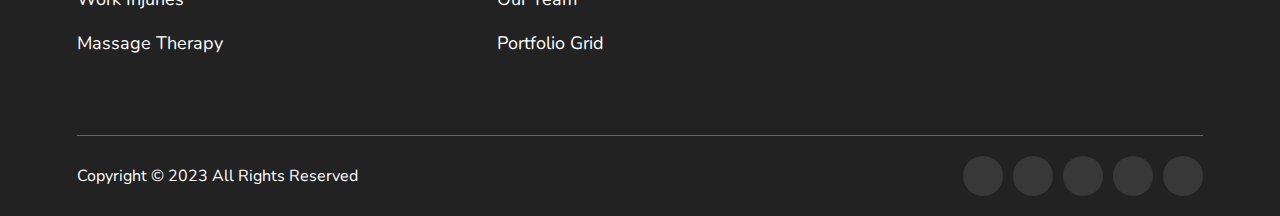
==== commit 5ec2c70b: "added" ====
--- a/index.html
+++ b/index.html
@@ -16,7 +16,6 @@
 
     <!-- ====== Home CSS File ====== -->
     <link rel="stylesheet" href="css/home.css">
-
 
     <!-- ====== Remixicon Cdn Link ====== -->
     <link href="https://cdn.jsdelivr.net/npm/remixicon@3.5.0/fonts/remixicon.css" rel="stylesheet">
@@ -245,6 +244,7 @@
     </div>
 
 
+    <!-- <img src="images/companies/client-logo01.png" alt=""> -->
 
 
     <!-- ====== Companies Section ====== -->
@@ -252,18 +252,38 @@
 
     <div class="company__section">
 
-        <img src="images/companies/client-logo01.png" alt="">
-
-        <img src="images/companies/client-logo02.png" alt="">
-
-        <img src="images/companies/client-logo03.png" alt="">
-
-        <img src="images/companies/client-logo04.png" alt="">
-
-        <img src="images/companies/client-logo05.png" alt="">
+        <div class="swiper mySwiper mySwiperCompany">
+
+            <div class="swiper-wrapper">
+
+                <div class="swiper-slide">
+                    <img src="images/companies/client-logo01.png" alt="">
+                </div>
+
+                <div class="swiper-slide">
+                    <img src="images/companies/client-logo02.png" alt="">
+                </div>
+
+                <div class="swiper-slide">
+                    <img src="images/companies/client-logo03.png" alt="">
+                </div>
+
+                <div class="swiper-slide">
+                    <img src="images/companies/client-logo04.png" alt="">
+                </div>
+
+                <div class="swiper-slide">
+                    <img src="images/companies/client-logo05.png" alt="">
+                </div>
+
+            </div>
+        </div>
+
+
+
+
 
     </div>
-
 
 
 
@@ -899,6 +919,16 @@
             }
         });
 
+        var swiperCompany = new Swiper(".mySwiperCompany", {
+            spaceBetween: 30,
+            slidesPerView: 5,
+            centeredSlides: true,
+            loop: true,
+            autoplay: {
+                delay: 300,
+                disableOnInteraction: false,
+            }
+        });
     </script>
 
 </body>
--- a/css/home.css
+++ b/css/home.css
@@ -108,7 +108,57 @@
 
     padding: 60px 6vw;
     background-color: var(--primary-color);
-}
+    
+    .scroller {
+        max-width: 600px;
+    }
+    
+    .scroller__inner {
+        padding-block: 1rem;
+        display: flex;
+        flex-wrap: wrap;
+        gap: 1rem;
+    }
+    
+    .scroller[data-animated="true"] {
+        overflow: hidden;
+        -webkit-mask: linear-gradient(90deg,
+                transparent,
+                white 20%,
+                white 80%,
+                transparent);
+        mask: linear-gradient(90deg, transparent, white 20%, white 80%, transparent);
+    }
+    
+    .scroller[data-animated="true"] .scroller__inner {
+        width: max-content;
+        flex-wrap: nowrap;
+        animation: scroll var(--_animation-duration, 40s) var(--_animation-direction, forwards) linear infinite;
+    }
+    
+    .scroller[data-direction="right"] {
+        --_animation-direction: reverse;
+    }
+    
+    .scroller[data-direction="left"] {
+        --_animation-direction: forwards;
+    }
+    
+    .scroller[data-speed="fast"] {
+        --_animation-duration: 20s;
+    }
+    
+    .scroller[data-speed="slow"] {
+        --_animation-duration: 60s;
+    }
+    
+    @keyframes scroll {
+        to {
+            transform: translate(calc(-50% - 0.5rem));
+        }
+    }
+}
+
 
 
 
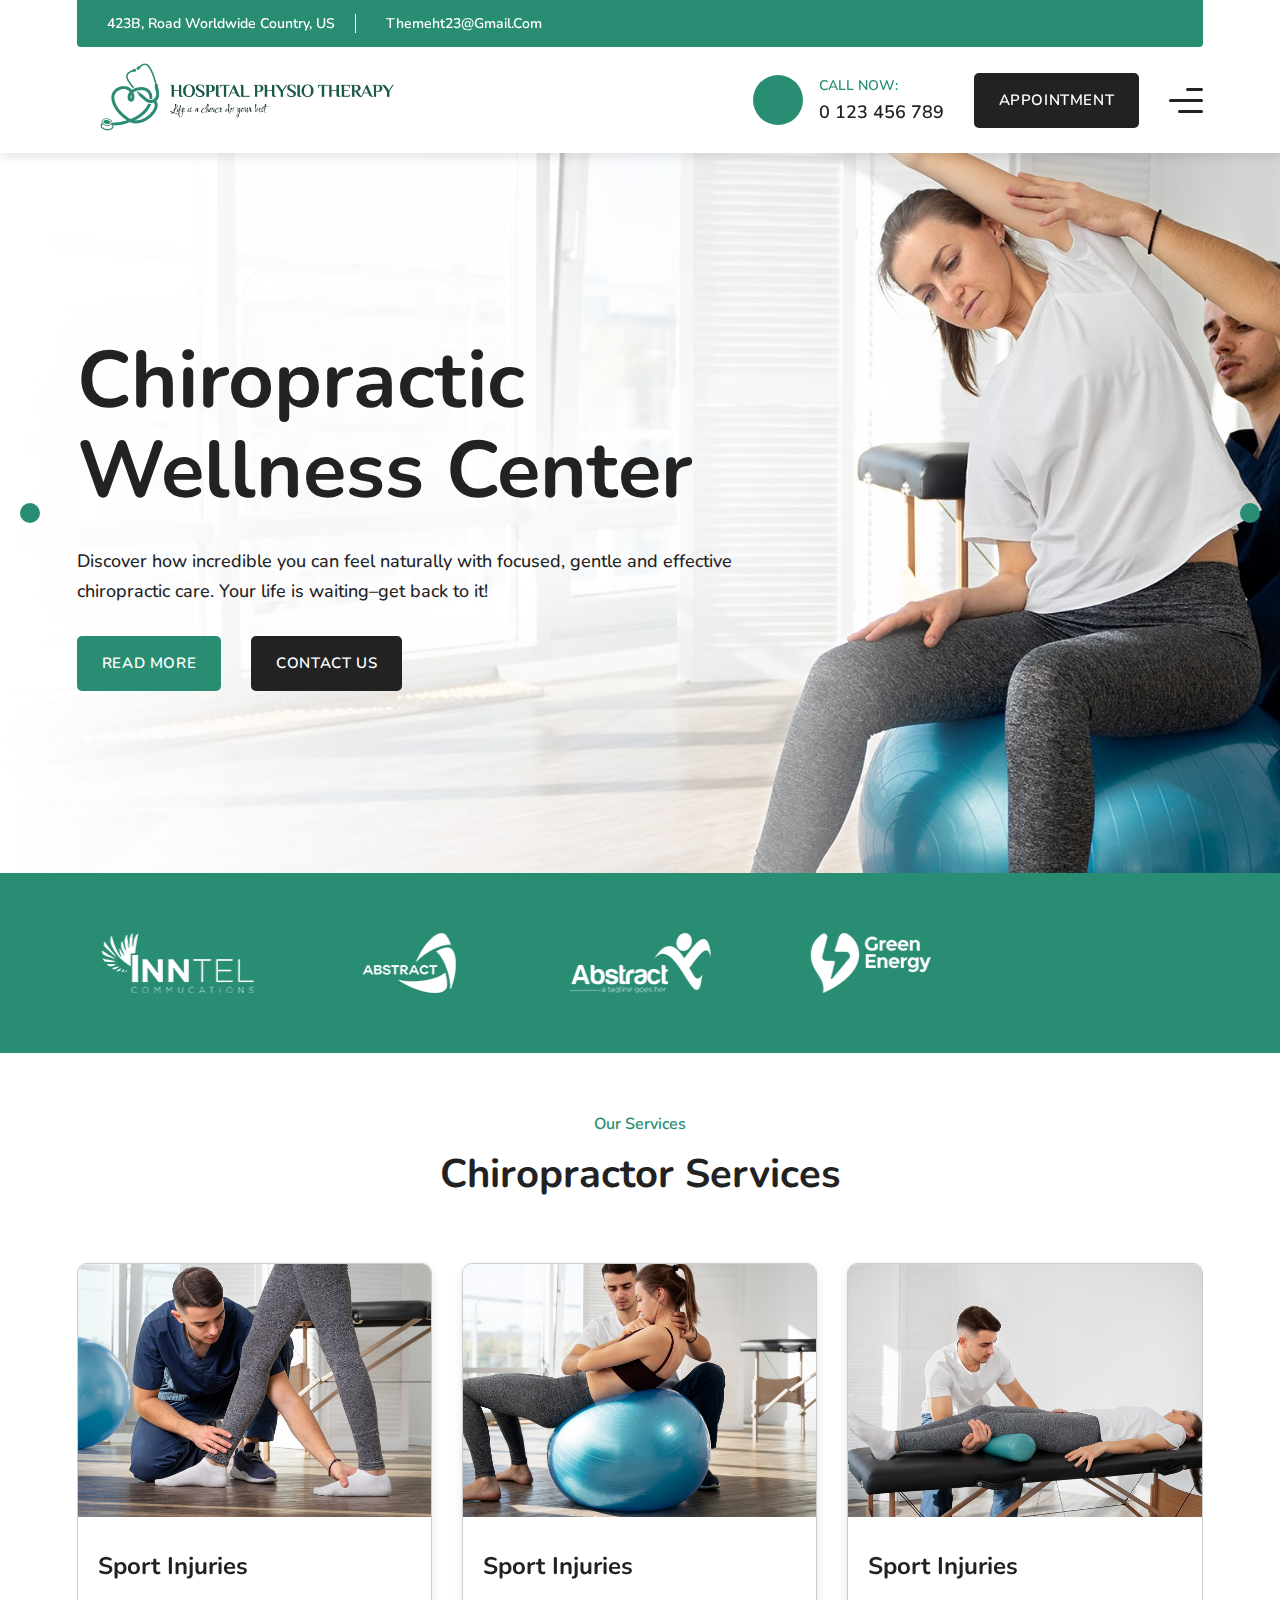
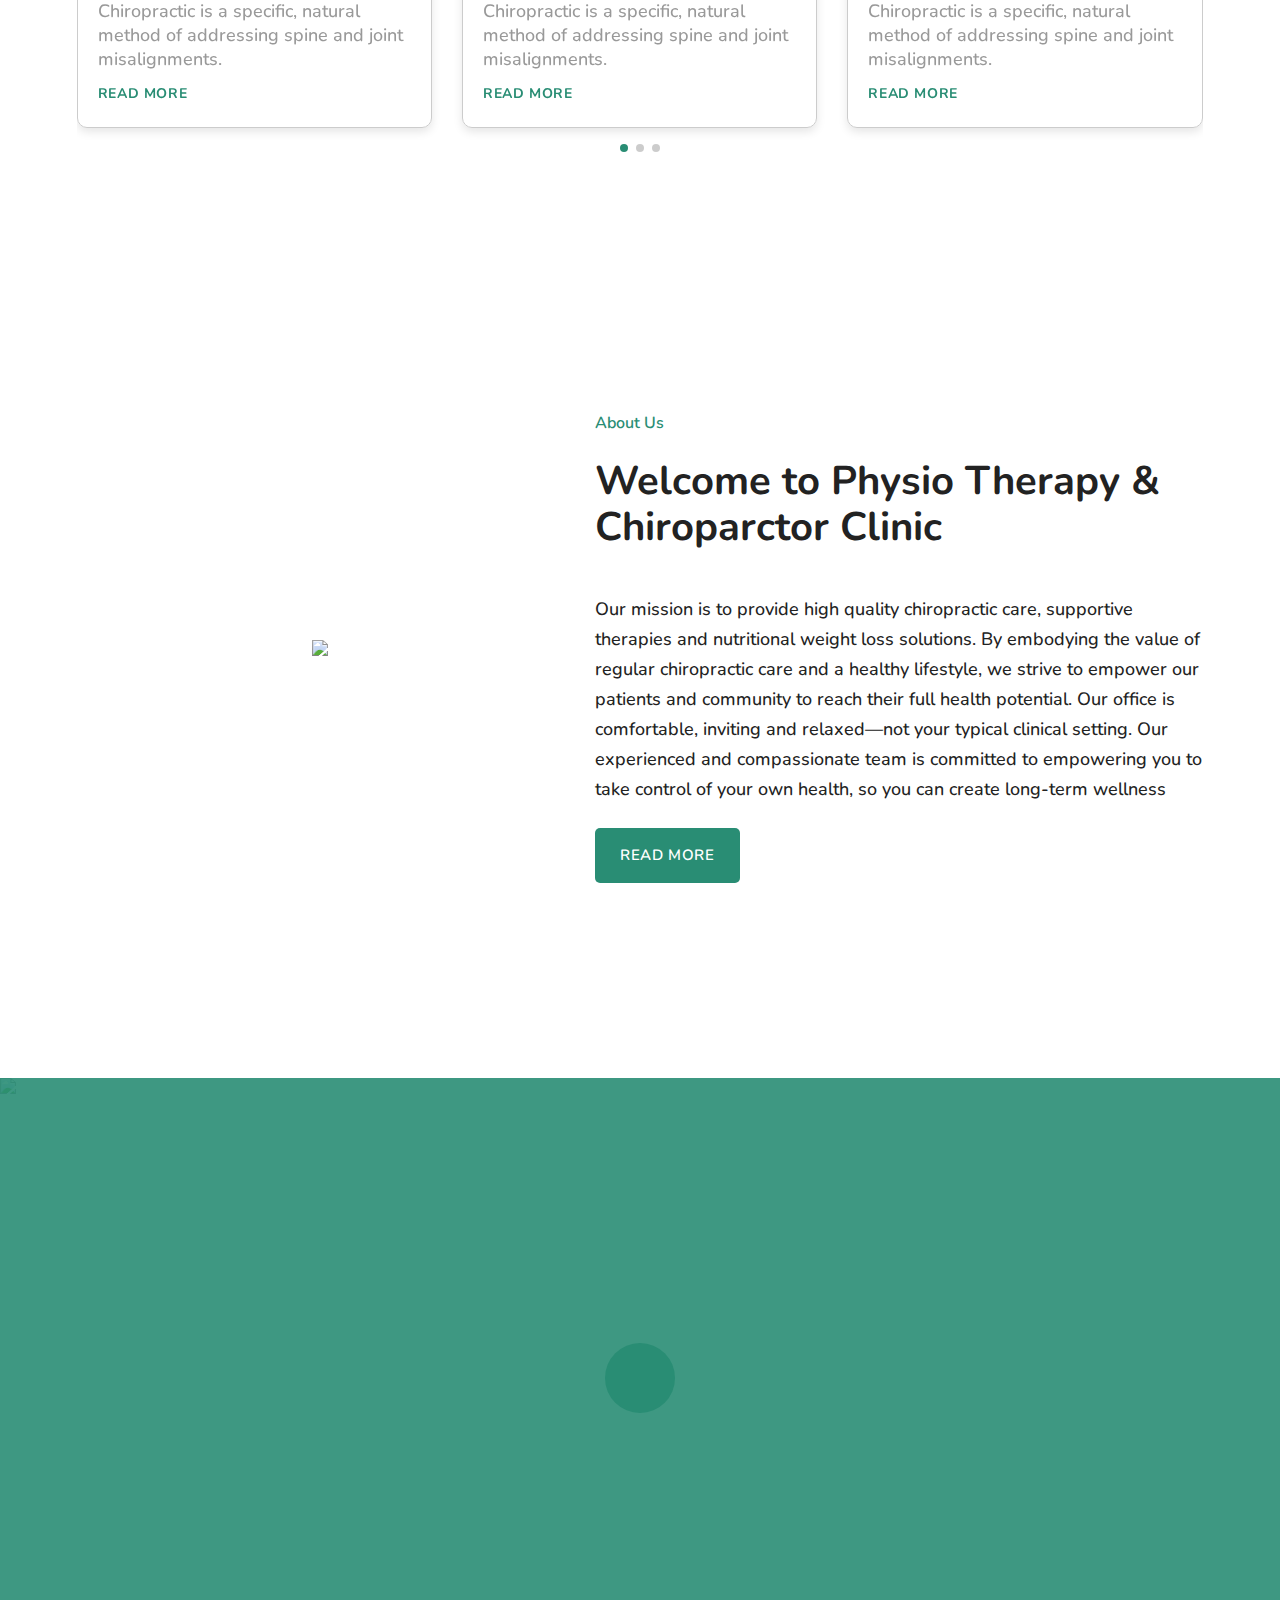
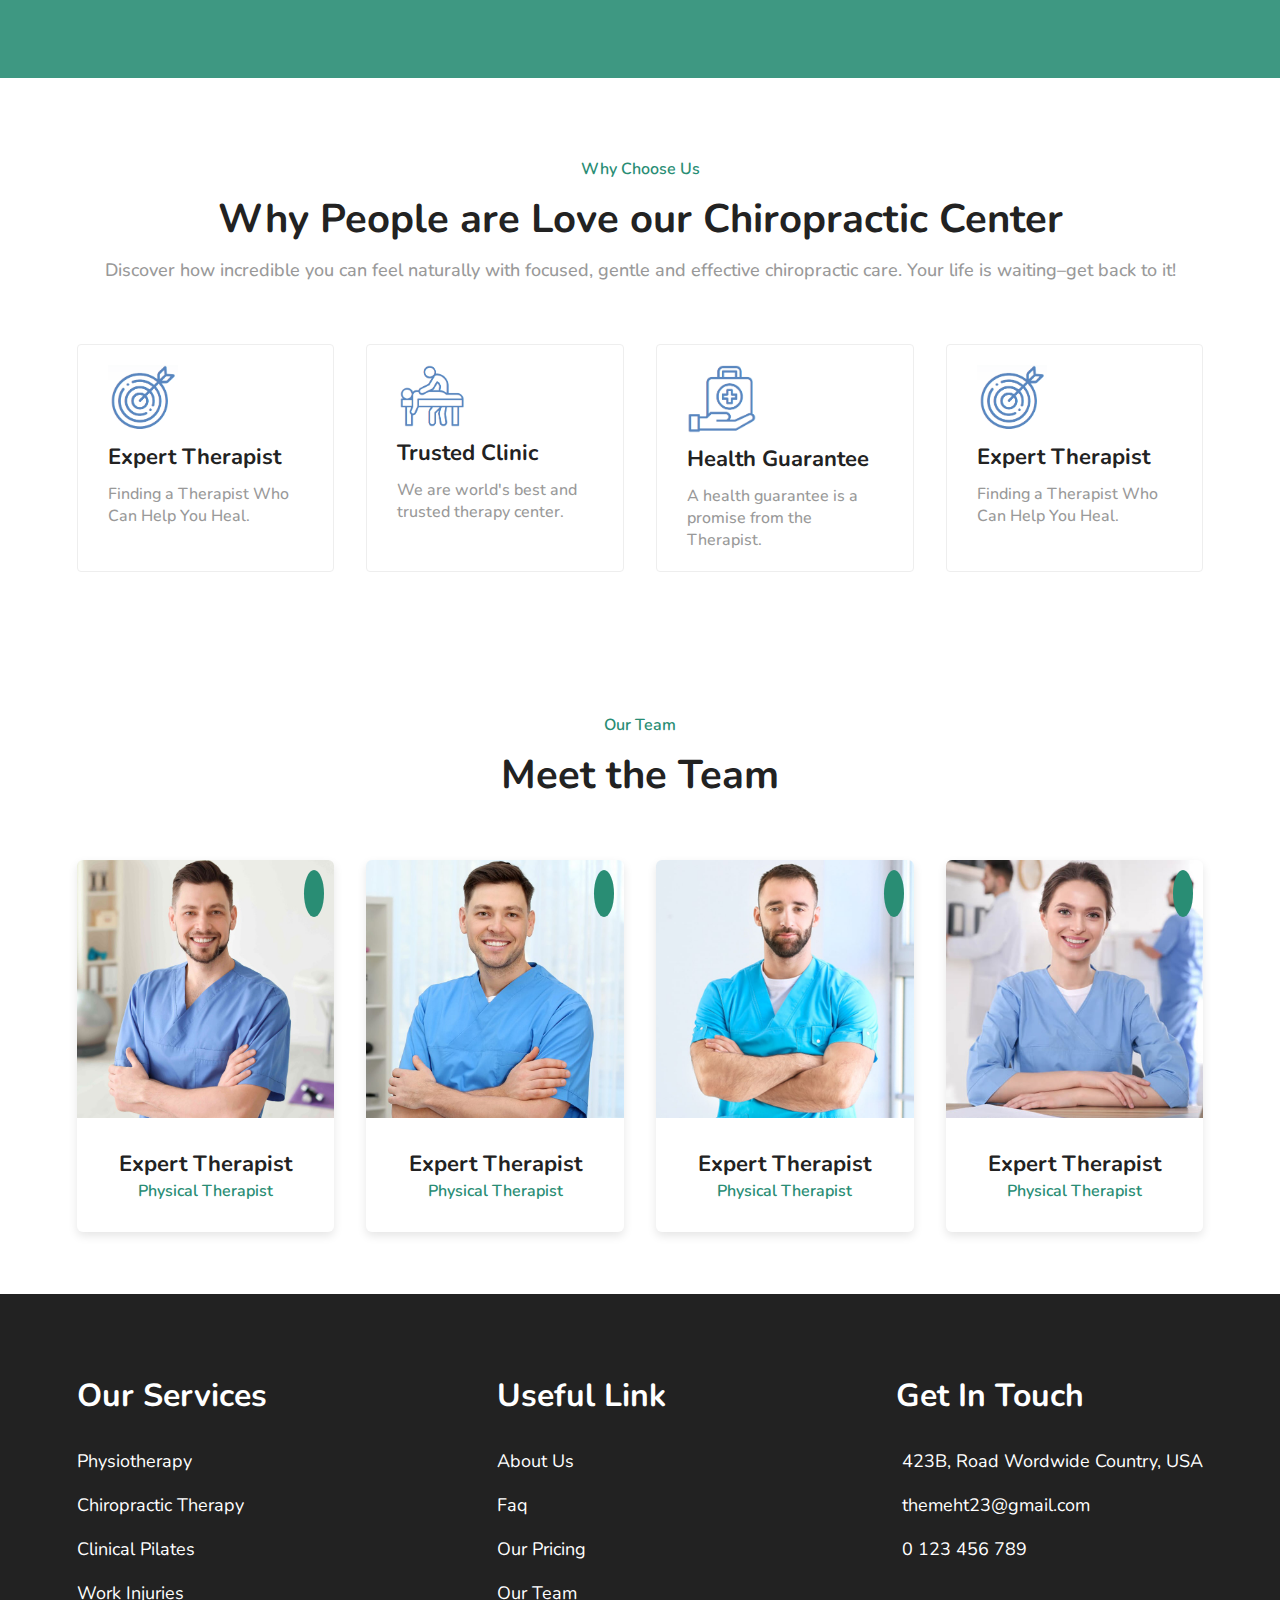
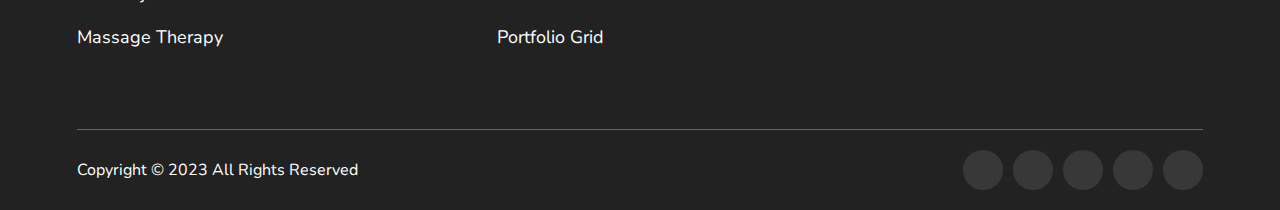
==== commit a6aed69c: "added" ====
--- a/index.html
+++ b/index.html
@@ -118,7 +118,7 @@
                     </div>
                 </a>
 
-                <a href="#" class="btn">
+                <a href="payment.html" class="btn">
                     Appointment
                 </a>
 
@@ -278,10 +278,6 @@
 
             </div>
         </div>
-
-
-
-
 
     </div>
 
@@ -927,6 +923,21 @@
             autoplay: {
                 delay: 300,
                 disableOnInteraction: false,
+            },
+            breakpoints: {
+                1010: {
+                    slidesPerView: 5,
+                    spaceBetween: 30,
+                },
+                650: {
+                    slidesPerView: 3,
+                    spaceBetween: 30,
+                },
+                10: {
+                    slidesPerView: 1,
+                    spaceBetween: 30,
+                },
+                // Add more breakpoints if needed for other screen sizes
             }
         });
     </script>
--- a/css/home.css
+++ b/css/home.css
@@ -109,53 +109,10 @@
     padding: 60px 6vw;
     background-color: var(--primary-color);
     
-    .scroller {
-        max-width: 600px;
-    }
-    
-    .scroller__inner {
-        padding-block: 1rem;
+    .swiper-slide{
         display: flex;
-        flex-wrap: wrap;
-        gap: 1rem;
-    }
-    
-    .scroller[data-animated="true"] {
-        overflow: hidden;
-        -webkit-mask: linear-gradient(90deg,
-                transparent,
-                white 20%,
-                white 80%,
-                transparent);
-        mask: linear-gradient(90deg, transparent, white 20%, white 80%, transparent);
-    }
-    
-    .scroller[data-animated="true"] .scroller__inner {
-        width: max-content;
-        flex-wrap: nowrap;
-        animation: scroll var(--_animation-duration, 40s) var(--_animation-direction, forwards) linear infinite;
-    }
-    
-    .scroller[data-direction="right"] {
-        --_animation-direction: reverse;
-    }
-    
-    .scroller[data-direction="left"] {
-        --_animation-direction: forwards;
-    }
-    
-    .scroller[data-speed="fast"] {
-        --_animation-duration: 20s;
-    }
-    
-    .scroller[data-speed="slow"] {
-        --_animation-duration: 60s;
-    }
-    
-    @keyframes scroll {
-        to {
-            transform: translate(calc(-50% - 0.5rem));
-        }
+        justify-content: center;
+        align-items: center;
     }
 }
 
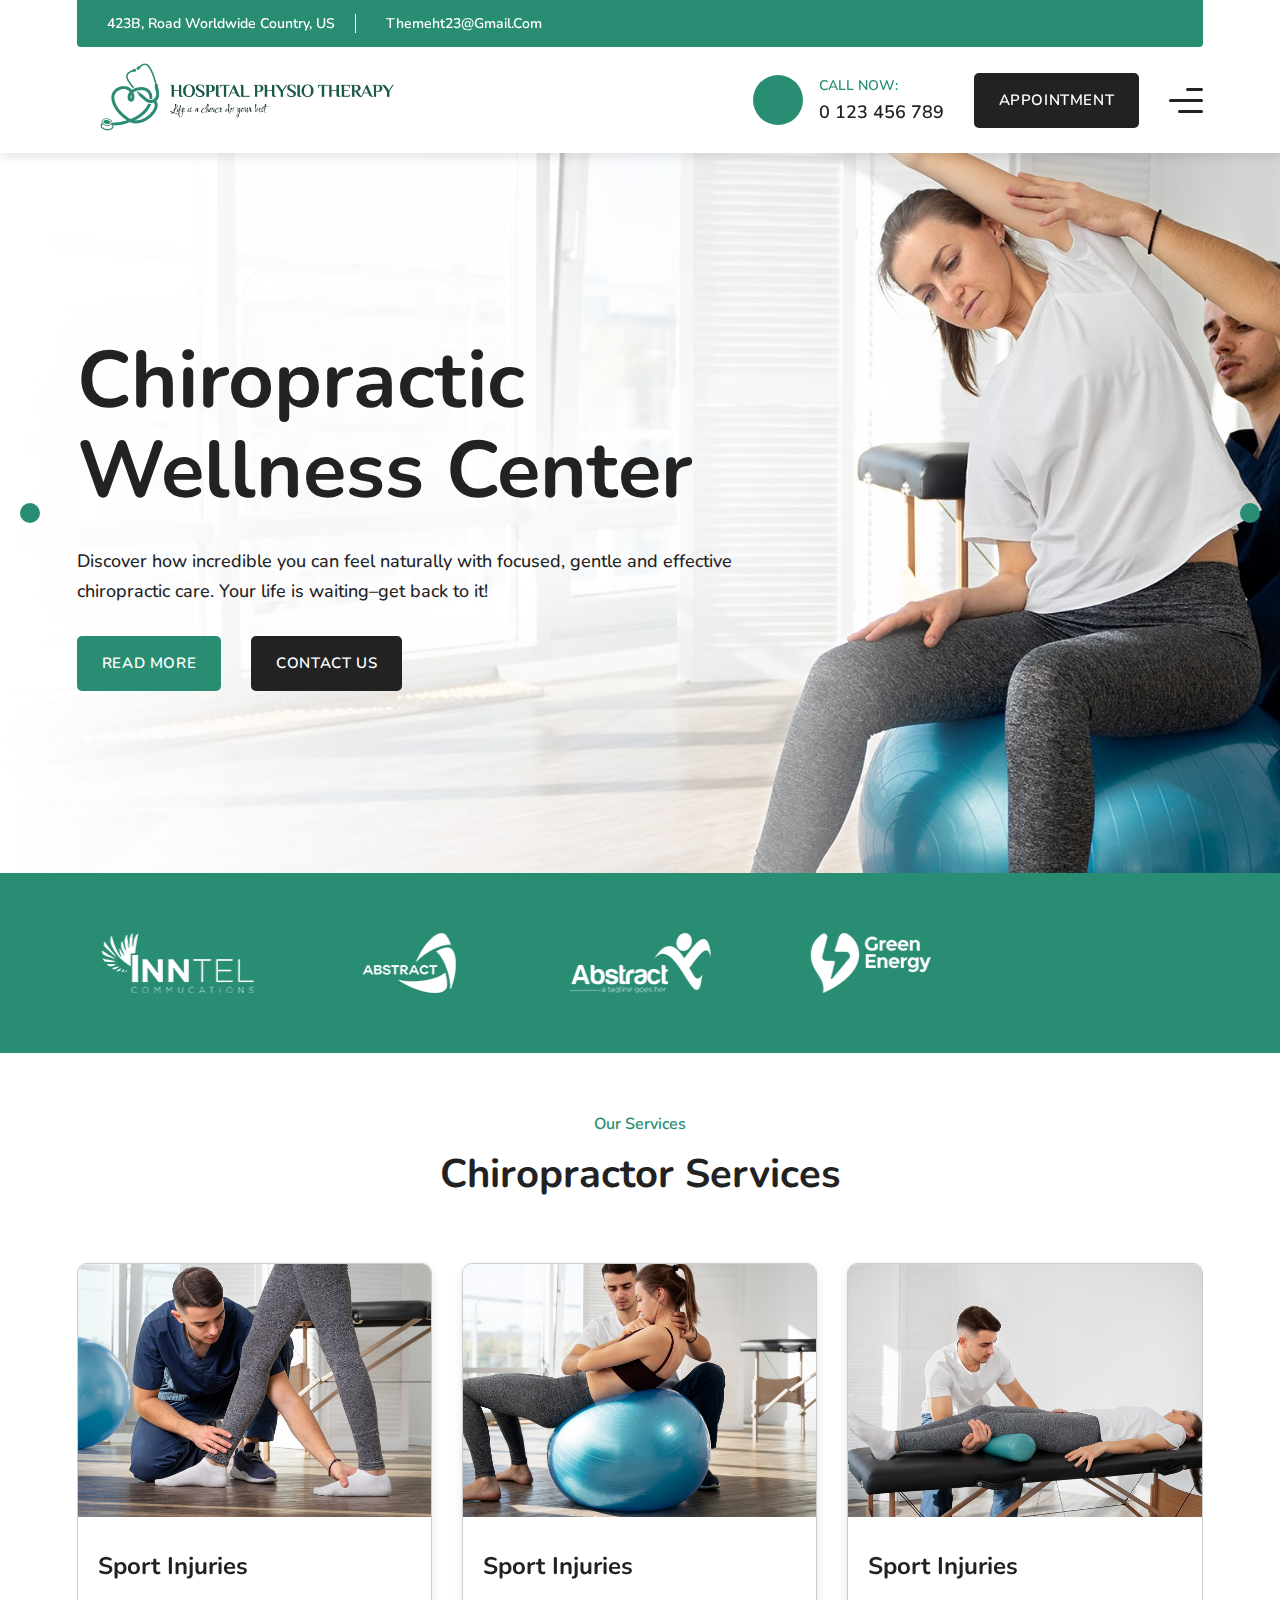
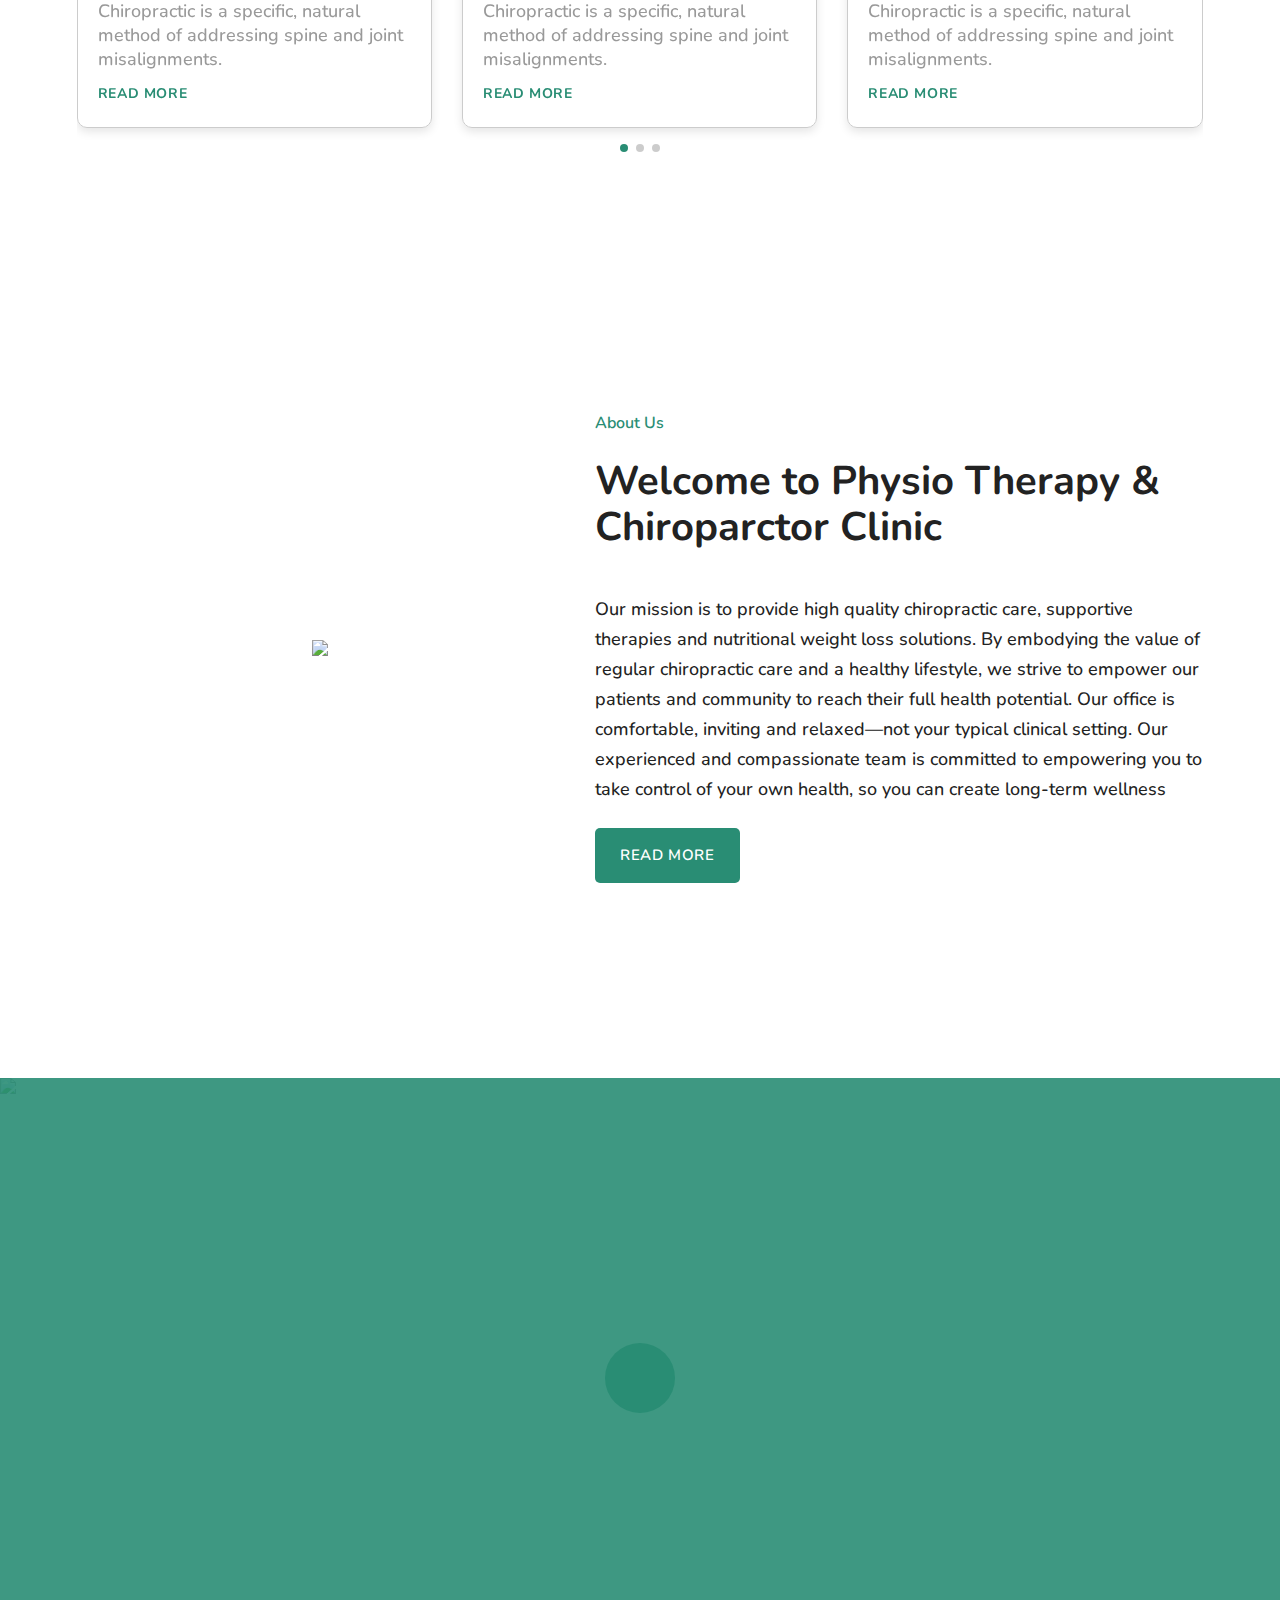
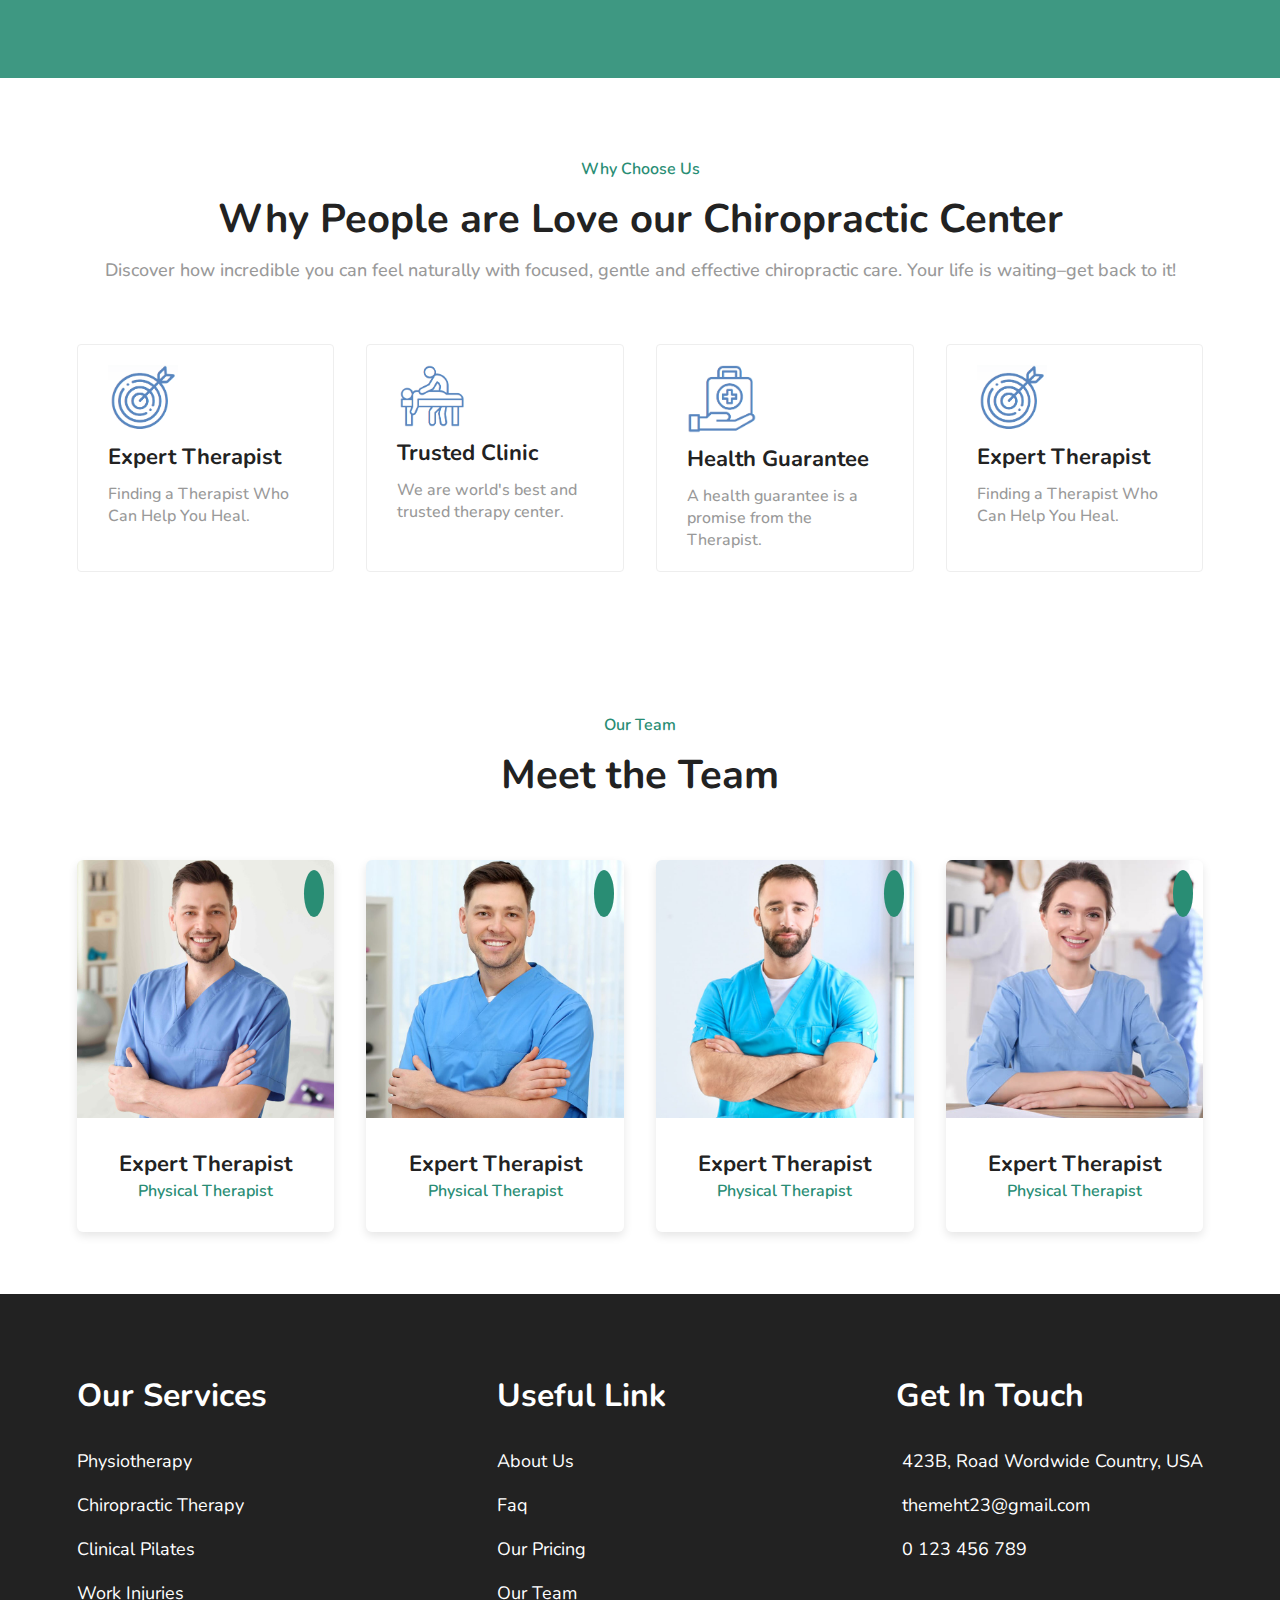
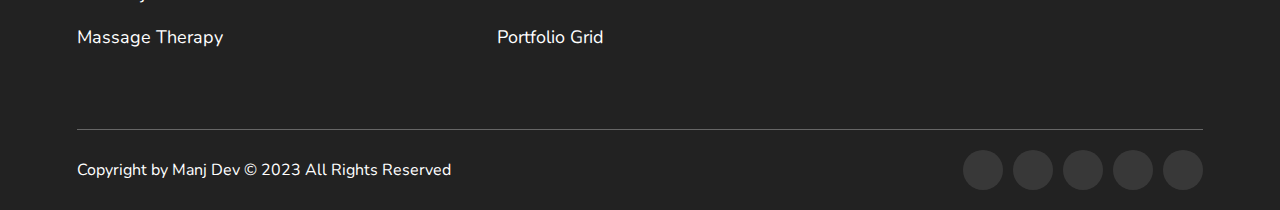
==== commit bf0d63bc: "Adding Copyright" ====
--- a/index.html
+++ b/index.html
@@ -830,7 +830,7 @@
         <div class="footer__copy">
 
             <span class="copy">
-                Copyright © 2023 All Rights Reserved
+                Copyright by Manj Dev © 2023 All Rights Reserved
             </span>
 
             <div class="footer__icons">
@@ -907,7 +907,7 @@
                     slidesPerView: 2,
                     spaceBetween: 30,
                 },
-                300: {
+                10: {
                     slidesPerView: 1,
                     spaceBetween: 30,
                 },
